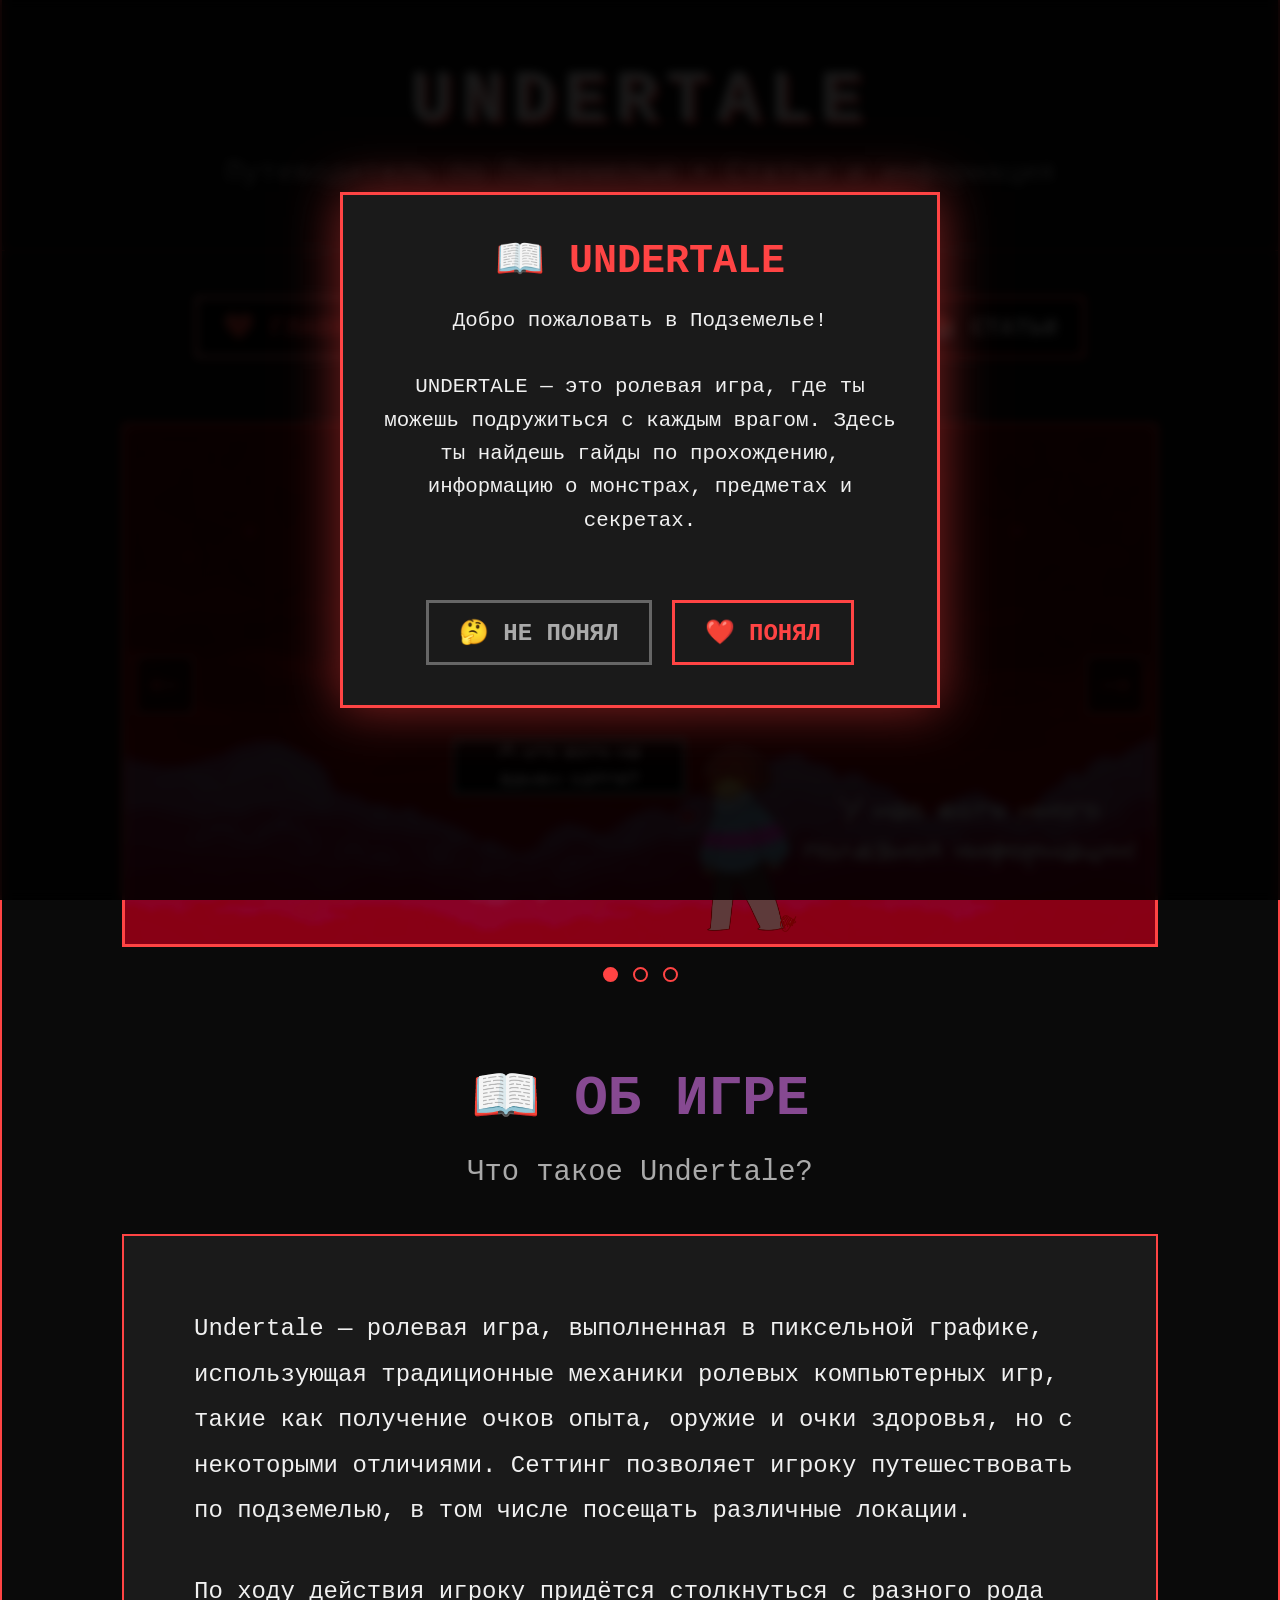
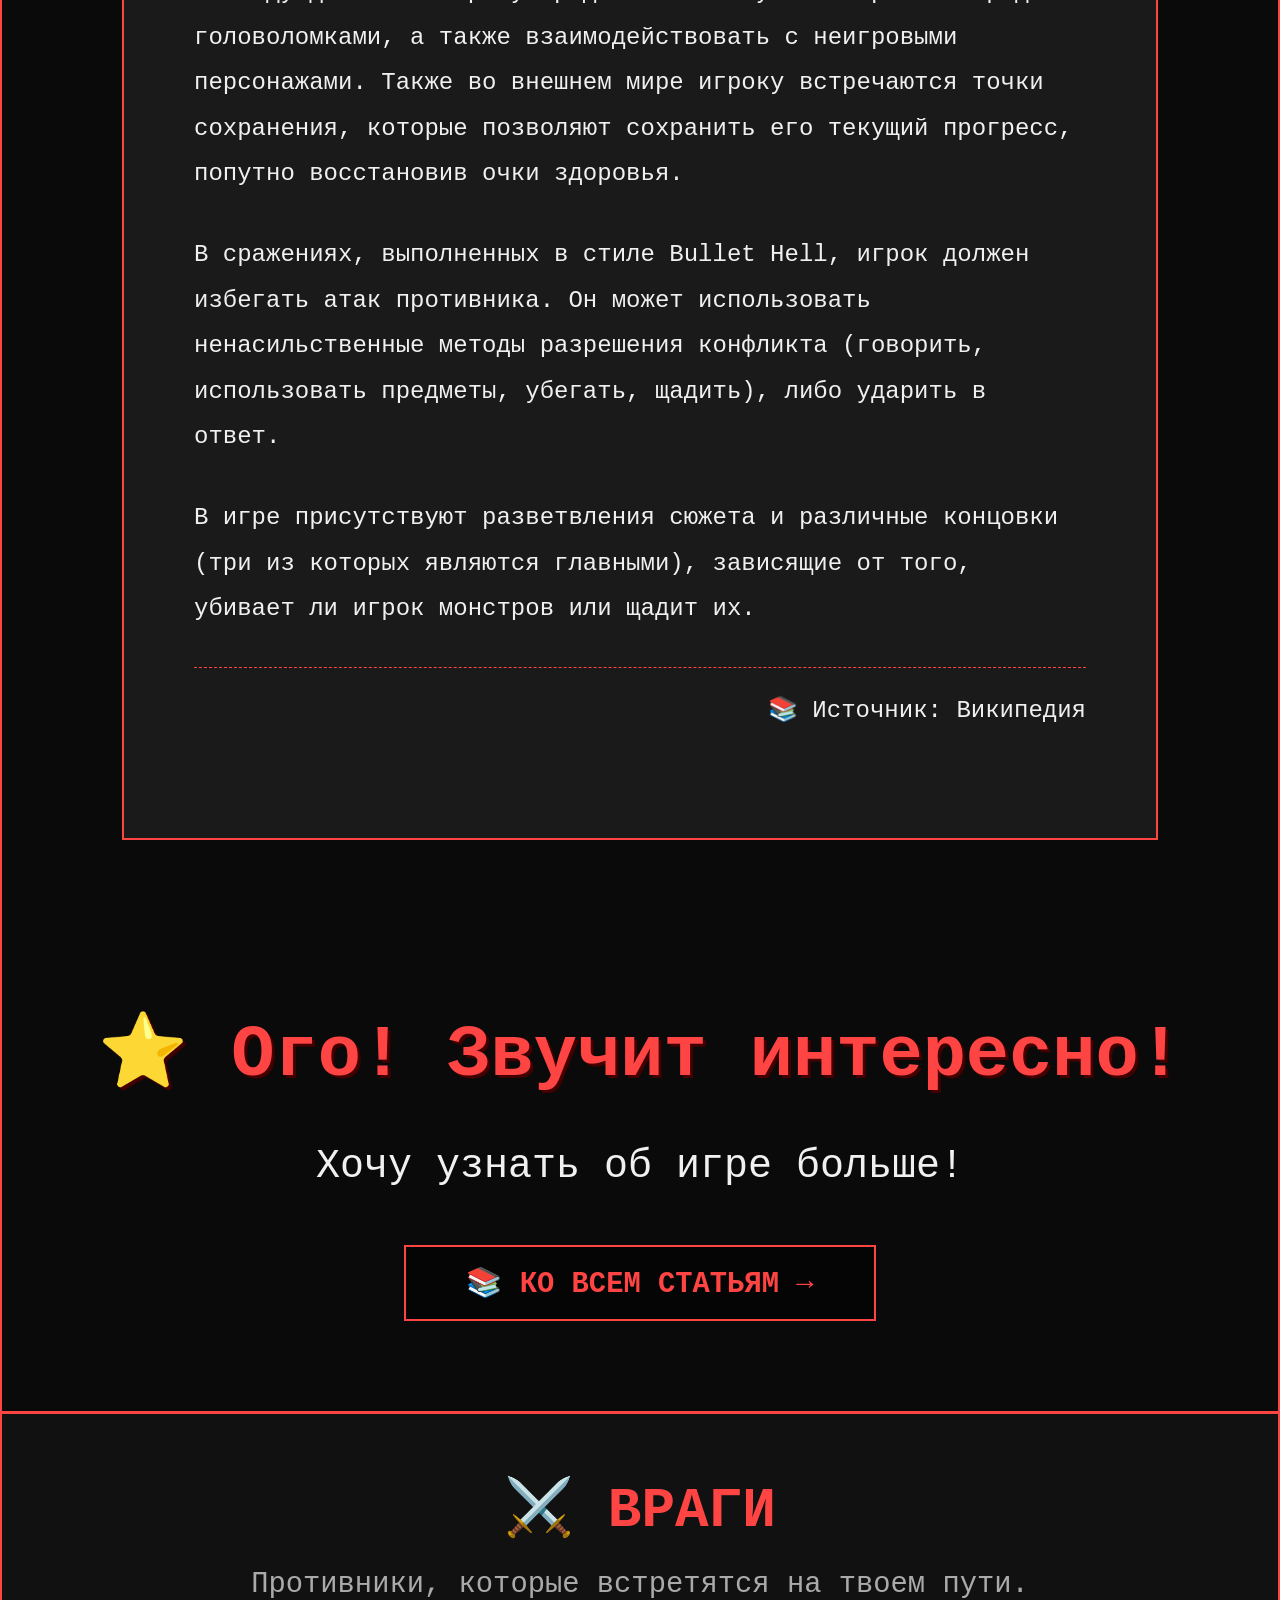
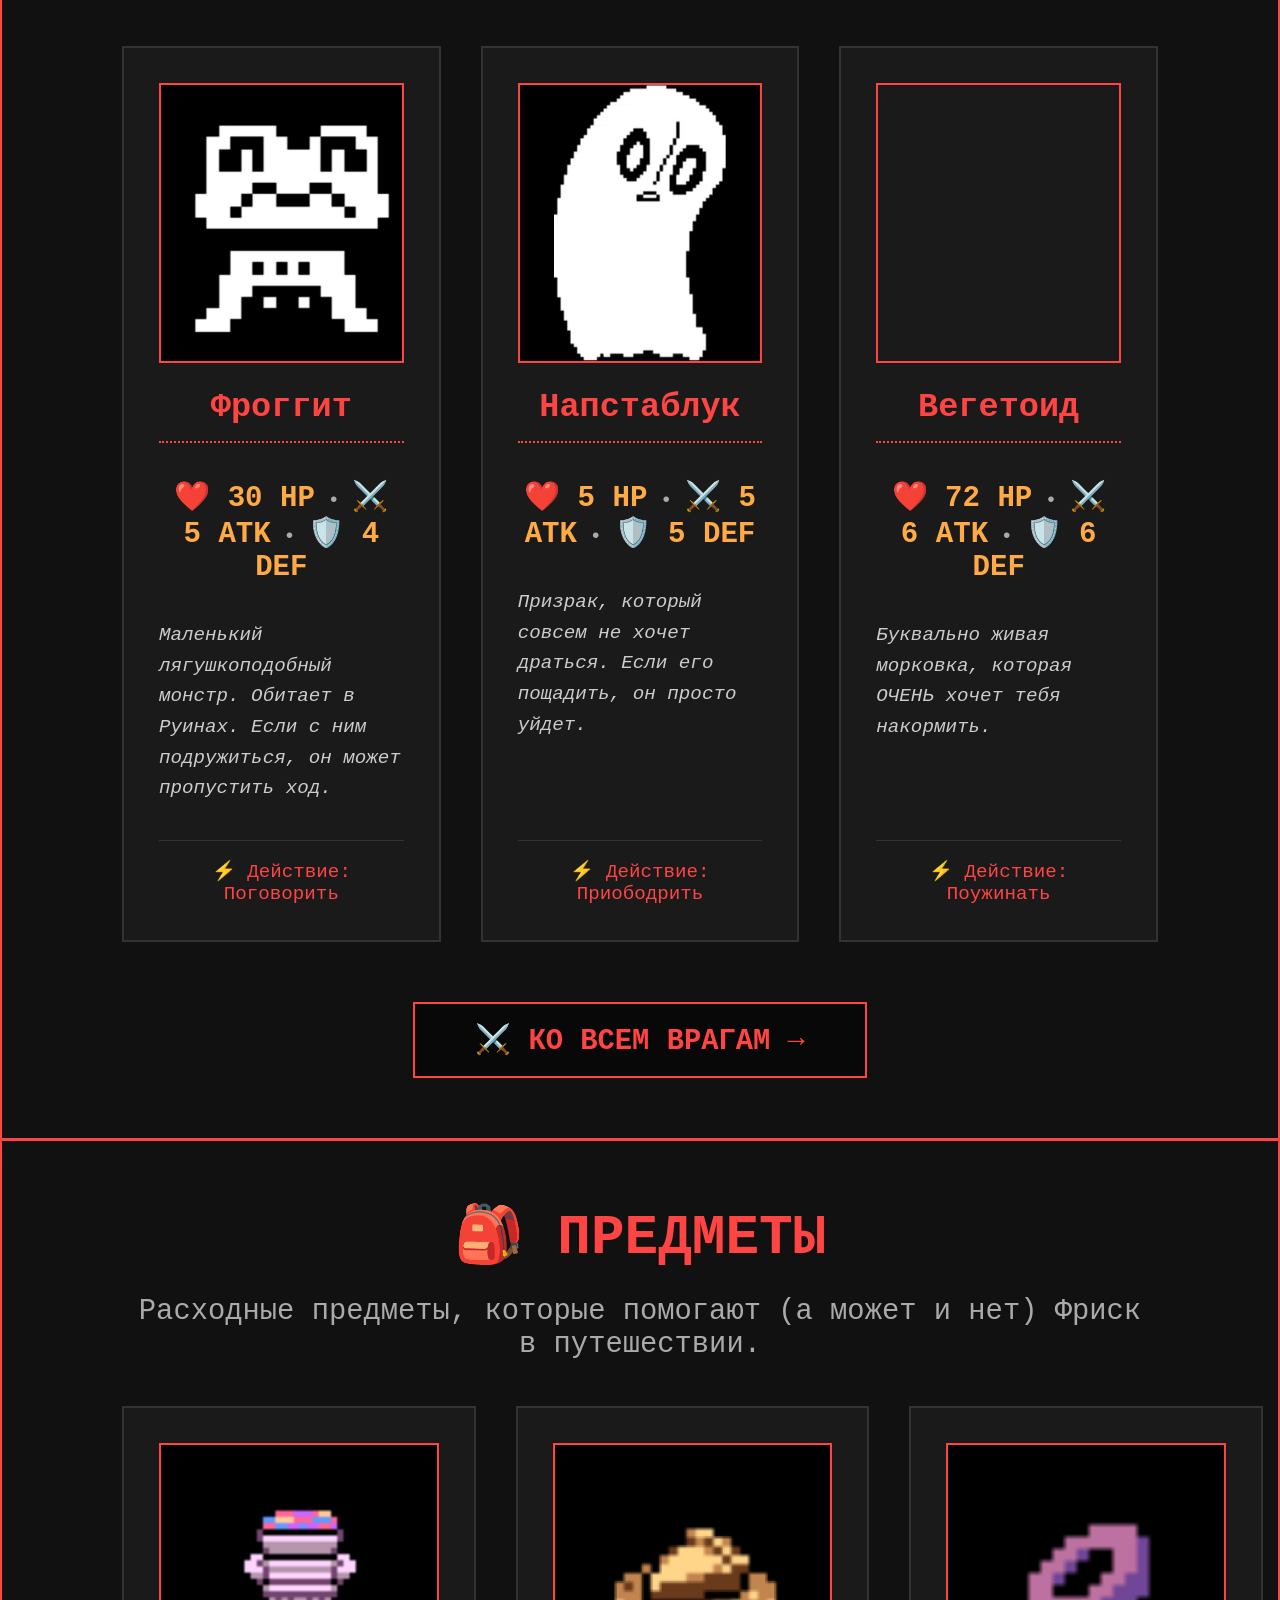
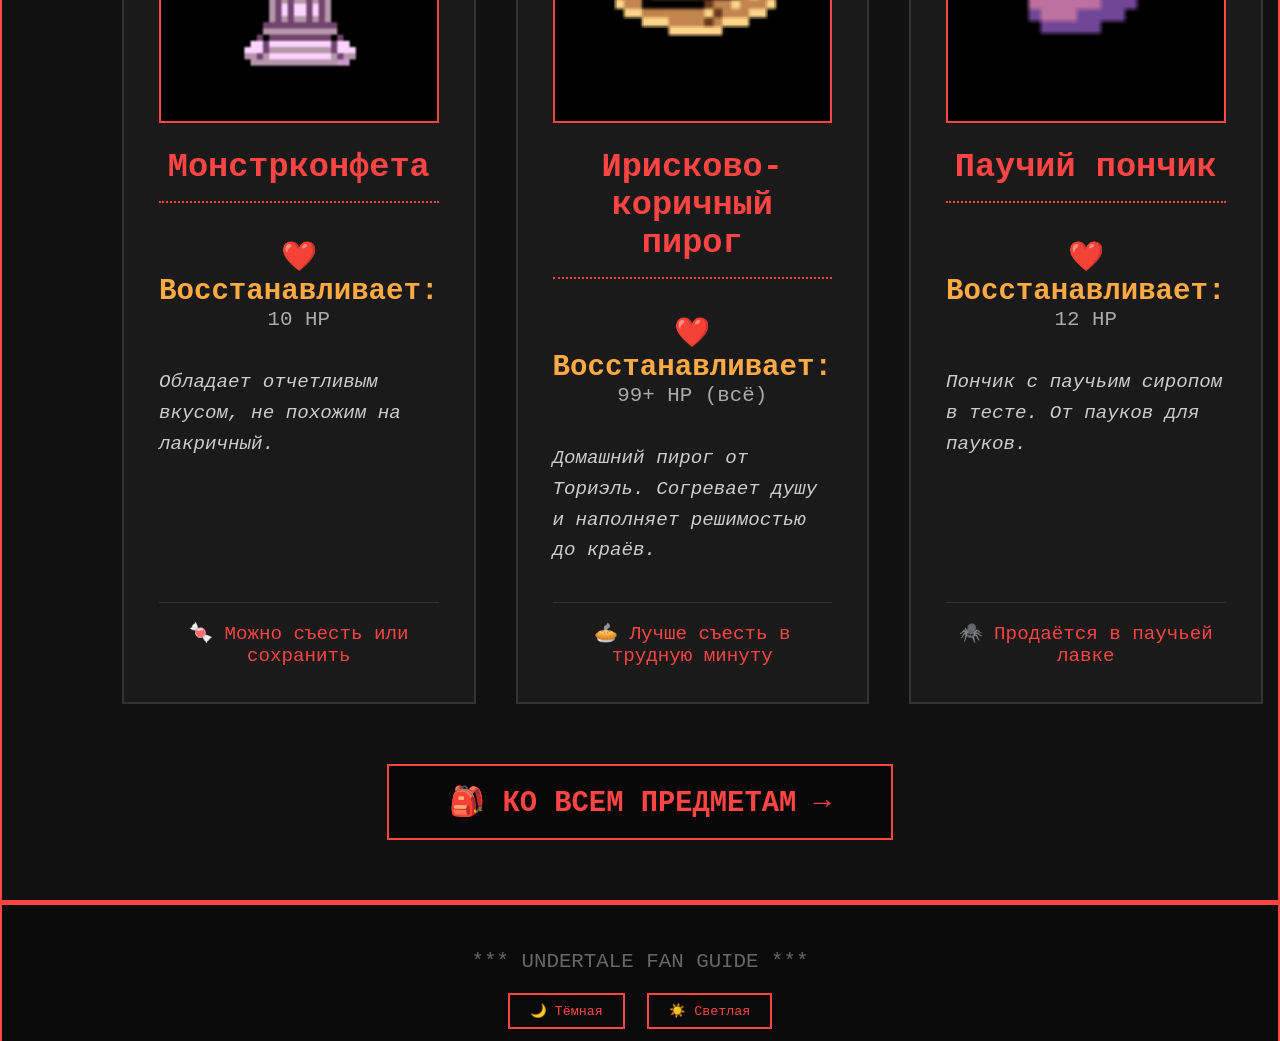
==== index.html @ 70a6880b "Add files via upload" ====
<!DOCTYPE html>
<html lang="ru">
<head>
    <meta charset="UTF-8">
    <meta name="viewport" content="width=device-width, initial-scale=1.0">
    <title>UnderTale: Гайды | Главная</title>
    
    <!-- СКРИПТ СВЕТЛОЙ ТЕМЫ -->
    <script>
        (function() {
            try {
                const savedTheme = localStorage.getItem('site-theme');
                if (savedTheme === 'light') {
                    document.documentElement.classList.add('light-theme');
                    document.body?.classList.add('light-theme');
                }
            } catch (e) {}
        })();
    </script>

    <link rel="stylesheet" href="css-слайдер.css">
    <link rel="stylesheet" href="индекс-css.css">
    <link rel="stylesheet" href="светлая-тема.css">

</head>
<body>



    <div class="wide-container">
        <!-- ШАПКА -->
        <div class="header">
            <h1>UNDERTALE</h1>
            <p>Путеводитель по Подземелью • Статьи и информация</p>
        </div>

        <!-- НАВИГАЦИЯ -->
        <div class="nav-menu">
            <a href="index.html" class="nav-btn heart-btn">❤️ ГЛАВНАЯ</a>
            <a href="enemies.html" class="nav-btn">⚔️ ВРАГИ</a>
            <a href="items.html" class="nav-btn">🎒 ПРЕДМЕТЫ</a>
            <a href="articles.html" class="nav-btn">📚 СТАТЬИ</a>
        </div>

        <!-- КОНТЕНТ ГЛАВНОЙ - СЛАЙДЕР -->
        <div class="main-page-content">
            <!-- СЛАЙДЕР -->
            <div class="slider-container">
                <div class="slider">
                    <div class="slider-wrapper" id="sliderWrapper">
                        <div class="slide"></div>
                        <div class="slide"></div>
                        <div class="slide"></div>
                    </div>
                    
                    <button class="slider-btn prev" id="prevBtn">←</button>
                    <button class="slider-btn next" id="nextBtn">→</button>
                </div>
                
                <div class="slider-dots" id="sliderDots">
                    <span class="dot active"></span>
                    <span class="dot"></span>
                    <span class="dot"></span>
                </div>
            </div>
        </div>

        <!-- БЛОК "ОБ ИГРЕ" -->
        <div class="about-block">
            <h2 class="about-title">📖 ОБ ИГРЕ</h2>
            <p class="about-subtitle">Что такое Undertale?</p>
            
            <div class="about-content">
                <p>
                    Undertale — ролевая игра, выполненная в пиксельной графике, использующая традиционные механики 
                    ролевых компьютерных игр, такие как получение очков опыта, оружие и очки здоровья, но с 
                    некоторыми отличиями. Сеттинг позволяет игроку путешествовать по подземелью, в том числе 
                    посещать различные локации.
                </p>
                
                <p>
                    По ходу действия игроку придётся столкнуться с разного рода головоломками, а также 
                    взаимодействовать с неигровыми персонажами. Также во внешнем мире игроку встречаются 
                    точки сохранения, которые позволяют сохранить его текущий прогресс, попутно восстановив 
                    очки здоровья.
                </p>
                
                <p>
                    В сражениях, выполненных в стиле Bullet Hell, игрок должен избегать атак противника. 
                    Он может использовать ненасильственные методы разрешения конфликта (говорить, использовать 
                    предметы, убегать, щадить), либо ударить в ответ.
                </p>
                
                <p>
                    В игре присутствуют разветвления сюжета и различные концовки (три из которых являются 
                    главными), зависящие от того, убивает ли игрок монстров или щадит их.
                </p>
                
                <div style="margin-top: 30px; padding-top: 20px; border-top: 1px dashed #ff4444; text-align: right; color: #888;">
                    <p style="font-size: 1.5em;">📚 Источник: Википедия</p>
                </div>
            </div>
        </div>

        <!-- РАЗДЕЛ-ПРИЗЫВ -->
        <div class="call-section">
            <div class="call-content">
                <h2>⭐ Ого! Звучит интересно!</h2>
                <p>Хочу узнать об игре больше!</p>
                <a href="articles.html" class="view-all-btn">📚 КО ВСЕМ СТАТЬЯМ →</a>
            </div>
        </div>

        <!-- БЛОК С ВРАГАМИ -->
        <div class="enemies-block">
            <h2 class="section-title">⚔️ ВРАГИ</h2>
            <p class="section-subtitle">Противники, которые встретятся на твоем пути.</p>
            
            <div class="enemies-grid">
                <!-- Карточка Фроггита -->
                <div class="enemy-card">
                    <div class="enemy-image" style="background-image: url('images/фроггит спрайт.png');"></div>
                    <h3>Фроггит</h3>
                    <div class="enemy-stats">
                        <span>❤️ 30 HP</span> • <span>⚔️ 5 ATK</span> • <span>🛡️ 4 DEF</span>
                    </div>
                    <p class="enemy-description">
                        Маленький лягушкоподобный монстр. Обитает в Руинах. 
                        Если с ним подружиться, он может пропустить ход.
                    </p>
                    <div class="enemy-action">⚡ Действие: Поговорить</div>
                </div>

                <div class="enemy-card">
                    <div class="enemy-image" style="background-image: url('images/блук спрайт.png');"></div>
                    <h3>Напстаблук</h3>
                    <div class="enemy-stats">
                        <span>❤️ 5 HP</span> • <span>⚔️ 5 ATK</span> • <span>🛡️ 5 DEF</span>
                    </div>
                    <p class="enemy-description">
                        Призрак, который совсем не хочет драться. 
                        Если его пощадить, он просто уйдет.
                    </p>
                    <div class="enemy-action">⚡ Действие: Приободрить</div>
                </div>

                <div class="enemy-card">
                    <div class="enemy-image" style="background-image: url('images/вегетоид спрайт.png');"></div>
                    <h3>Вегетоид</h3>
                    <div class="enemy-stats">
                        <span>❤️ 72 HP</span> • <span>⚔️ 6 ATK</span> • <span>🛡️ 6 DEF</span>
                    </div>
                    <p class="enemy-description">
                        Буквально живая морковка, которая ОЧЕНЬ хочет тебя накормить.
                    </p>
                    <div class="enemy-action">⚡ Действие: Поужинать</div>
                </div>
            </div>

            <div class="button-container">
                <a href="enemies.html" class="view-all-btn">⚔️ КО ВСЕМ ВРАГАМ →</a>
            </div>
        </div>

        <!-- БЛОК С ПРЕДМЕТАМИ -->
        <div class="enemies-block" style="border-top: none;">
            <h2 class="section-title">🎒 ПРЕДМЕТЫ</h2>
            <p class="section-subtitle">Расходные предметы, которые помогают (а может и нет) Фриск в путешествии.</p>
            
            <div class="enemies-grid">
                <div class="enemy-card">
                    <div class="enemy-image" style="background-image: url('images/конфета спрайт.png'); background-size: contain; background-color: #000000;"></div>
                    <h3>Монстрконфета</h3>
                    <div class="enemy-stats">
                        <span>❤️ Восстанавливает:</span> 10 HP
                    </div>
                    <p class="enemy-description">Обладает отчетливым вкусом, не похожим на лакричный.</p>
                    <div class="enemy-action">🍬 Можно съесть или сохранить</div>
                </div>

                <div class="enemy-card">
                    <div class="enemy-image" style="background-image: url('images/пирог спрайт.png'); background-size: contain; background-color: #000000;"></div>
                    <h3>Ирисково-коричный пирог</h3>
                    <div class="enemy-stats">
                        <span>❤️ Восстанавливает:</span> 99+ HP (всё)
                    </div>
                    <p class="enemy-description">Домашний пирог от Ториэль. Согревает душу и наполняет решимостью до краёв.</p>
                    <div class="enemy-action">🥧 Лучше съесть в трудную минуту</div>
                </div>

                <div class="enemy-card">
                    <div class="enemy-image" style="background-image: url('images/пончик спрайт.png'); background-size: contain; background-color: #000000;"></div>
                    <h3>Паучий пончик</h3>
                    <div class="enemy-stats">
                        <span>❤️ Восстанавливает:</span> 12 HP
                    </div>
                    <p class="enemy-description">Пончик с паучьим сиропом в тесте. От пауков для пауков.</p>
                    <div class="enemy-action">🕷️ Продаётся в паучьей лавке</div>
                </div>
            </div>

            <div class="button-container">
                <a href="items.html" class="view-all-btn">🎒 КО ВСЕМ ПРЕДМЕТАМ →</a>
            </div>
        </div>

        <!-- ФУТЕР -->
        <footer class="footer">
            <p>*** UNDERTALE FAN GUIDE ***</p>
            <div style="margin-top: 20px;">
                <button onclick="setTheme('dark')" style="background: none; border: 2px solid #ff4444; color: #ff4444; padding: 8px 20px; margin: 0 5px; cursor: pointer; font-family: 'Courier New', monospace;">🌙 Тёмная</button>
                <button onclick="setTheme('light')" style="background: none; border: 2px solid #ff4444; color: #ff4444; padding: 8px 20px; margin: 0 5px; cursor: pointer; font-family: 'Courier New', monospace;">☀️ Светлая</button>
            </div>
        </footer>

    <!-- ПЛАШКА С ОПИСАНИЕМ -->
    <div id="info-popup" style="position: fixed; top: 0; left: 0; width: 100%; height: 100%; background-color: rgba(0, 0, 0, 0.9); display: flex; justify-content: center; align-items: center; z-index: 9999; backdrop-filter: blur(5px);">
        <div id="popup-main" style="background-color: #1a1a1a; border: 3px solid #ff4444; padding: 40px; max-width: 600px; text-align: center; box-shadow: 0 0 50px rgba(255, 68, 68, 0.5);">
            <h2 style="color: #ff4444; font-size: 2.5em; margin-bottom: 20px; text-transform: uppercase;">📖 UNDERTALE</h2>
            <p style="color: #f0f0f0; font-size: 1.3em; line-height: 1.6; margin-bottom: 30px;">
                Добро пожаловать в Подземелье!<br><br>
                UNDERTALE — это ролевая игра, где ты можешь 
                подружиться с каждым врагом. Здесь ты найдешь 
                гайды по прохождению, информацию о монстрах, 
                предметах и секретах.<br><br>
            </p>
            <div style="display: flex; gap: 20px; justify-content: center;">
                <button id="dont-understand" style="background: none; border: 3px solid #666; color: #aaa; font-size: 1.5em; padding: 15px 30px; cursor: pointer; text-transform: uppercase; font-weight: bold; transition: 0.3s; min-width: 150px;">🤔 не понял</button>
                <button id="got-it" style="background: none; border: 3px solid #ff4444; color: #ff4444; font-size: 1.5em; padding: 15px 30px; cursor: pointer; text-transform: uppercase; font-weight: bold; transition: 0.3s; min-width: 150px;">❤️ понял</button>
            </div>
        </div>

        <div id="popup-secondary" style="background-color: #1a1a1a; border: 3px solid #ff4444; padding: 40px; max-width: 600px; text-align: center; box-shadow: 0 0 50px rgba(255, 68, 68, 0.5); display: none;">
            <h2 style="color: #ff4444; font-size: 2.5em; margin-bottom: 20px; text-transform: uppercase;">💔 КАК ГРУСТНО...</h2>
            <p style="color: #f0f0f0; font-size: 1.3em; line-height: 1.6; margin-bottom: 30px;">
                Может, ты хотел бы узнать о чём эта игра?
            </p>
            <div style="display: flex; gap: 20px; justify-content: center;">
                <button id="no-thanks" style="background: none; border: 3px solid #666; color: #aaa; font-size: 1.5em; padding: 15px 30px; cursor: pointer; text-transform: uppercase; font-weight: bold; transition: 0.3s; min-width: 180px;">🖤 мне это не нужно</button>
                <button id="yes-want" style="background: none; border: 3px solid #ff4444; color: #ff4444; font-size: 1.5em; padding: 15px 30px; cursor: pointer; text-transform: uppercase; font-weight: bold; transition: 0.3s; min-width: 180px;">❤️ да, я хочу знать!</button>
            </div>
        </div>
    </div>

    <style>
        #dont-understand:hover, #no-thanks:hover {
            background-color: #666;
            color: #fff;
            transform: scale(1.05);
        }
        #got-it:hover, #yes-want:hover {
            background-color: #ff4444;
            color: #000;
            transform: scale(1.05);
            box-shadow: 0 0 20px #ff4444;
        }
    </style>

    <script>
        window.addEventListener('load', function() {
            if (localStorage.getItem('popupShown') === 'true') {
                document.getElementById('info-popup').style.display = 'none';
                return;
            }

            const popupMain = document.getElementById('popup-main');
            const popupSecondary = document.getElementById('popup-secondary');
            const popup = document.getElementById('info-popup');
            
            if (!popupMain || !popupSecondary || !popup) return;

            function closePopup() {
                popup.style.display = 'none';
                localStorage.setItem('popupShown', 'true');
            }

            document.getElementById('got-it')?.addEventListener('click', closePopup);
            
            document.getElementById('dont-understand')?.addEventListener('click', function() {
                popupMain.style.display = 'none';
                popupSecondary.style.display = 'block';
            });

            document.getElementById('no-thanks')?.addEventListener('click', closePopup);

            document.getElementById('yes-want')?.addEventListener('click', function() {
                closePopup();
                document.getElementById('about')?.scrollIntoView({ behavior: 'smooth' });
            });
        });
    </script>

    <script>
        // СЛАЙДЕР
        const sliderWrapper = document.getElementById('sliderWrapper');
        const slides = document.querySelectorAll('.slide');
        const dots = document.querySelectorAll('.dot');
        const prevBtn = document.getElementById('prevBtn');
        const nextBtn = document.getElementById('nextBtn');
        
        let currentIndex = 0;
        let autoInterval;
        const slideCount = slides.length;

        function updateSlider() {
            sliderWrapper.style.transform = `translateX(-${currentIndex * 100}%)`;
            
            dots.forEach((dot, index) => {
                if (index === currentIndex) {
                    dot.classList.add('active');
                } else {
                    dot.classList.remove('active');
                }
            });
        }

        function nextSlide() {
            currentIndex = (currentIndex + 1) % slideCount;
            updateSlider();
        }

        function prevSlide() {
            currentIndex = (currentIndex - 1 + slideCount) % slideCount;
            updateSlider();
        }

        function goToSlide(index) {
            currentIndex = index;
            updateSlider();
        }

        function startAuto() {
            if (autoInterval) clearInterval(autoInterval);
            autoInterval = setInterval(nextSlide, 5000);
        }

        function resetAuto() {
            clearInterval(autoInterval);
            startAuto();
        }

        prevBtn.addEventListener('click', () => {
            prevSlide();
            resetAuto();
        });

        nextBtn.addEventListener('click', () => {
            nextSlide();
            resetAuto();
        });

        dots.forEach((dot, index) => {
            dot.addEventListener('click', () => {
                goToSlide(index);
                resetAuto();
            });
        });

        startAuto();
        updateSlider();
    </script>

    <script>
        // Переключение тем
        function setTheme(theme) {
            if (theme === 'light') {
                document.body.classList.add('light-theme');
                localStorage.setItem('site-theme', 'light');
            } else {
                document.body.classList.remove('light-theme');
                localStorage.setItem('site-theme', 'dark');
            }
        }
        
        // При загрузке проверяем сохраненную тему
        window.addEventListener('load', function() {
            const savedTheme = localStorage.getItem('site-theme');
            if (savedTheme === 'light') {
                document.body.classList.add('light-theme');
            }
        });
    </script>

</body>
</html>
---- css-слайдер.css ----
<style>
        /* СЛАЙДЕР С JS */
        .slider-container {
            margin: 20px auto;
            max-width: 1200px;
            position: relative;
            z-index: 2;
        }

        .slider {
            position: relative;
            width: 100%;
            height: 0;
            padding-bottom: 50%; /* 1920/960 = 2:1 */
            border: 3px solid #ff4444;
            background-color: #1a1a1a;
            overflow: hidden;
        }

        .slider-wrapper {
            position: absolute;
            top: 0;
            left: 0;
            width: 100%;
            height: 100%;
            display: flex;
            transition: transform 0.5s ease-in-out;
        }

        .slide {
            flex: 0 0 100%;
            height: 100%;
            background-size: cover;
            background-position: center;
            background-repeat: no-repeat;
        }

        .slide:nth-child(1) { background-image: url('images/1.png'); }
        .slide:nth-child(2) { background-image: url('images/2.png'); }
        .slide:nth-child(3) { background-image: url('images/3.png'); }

        /* СТРЕЛКИ ПО БОКАМ */
        .slider-btn {
            position: absolute;
            top: 50%;
            transform: translateY(-50%);
            background: rgba(0, 0, 0, 0.7);
            border: 2px solid #ff4444;
            color: #ff4444;
            font-size: 3em;
            width: 60px;
            height: 60px;
            cursor: pointer;
            transition: 0.3s;
            z-index: 10;
            display: flex;
            align-items: center;
            justify-content: center;
            border-radius: 0;
        }

        .slider-btn:hover {
            background-color: #ff4444;
            color: #0a0a0a;
        }

        .slider-btn.prev {
            left: 10px;
        }

        .slider-btn.next {
            right: 10px;
        }

        /* ТОЧКИ */
        .slider-dots {
            display: flex;
            justify-content: center;
            gap: 15px;
            margin-top: 20px;
        }

        .dot {
            width: 15px;
            height: 15px;
            border: 2px solid #ff4444;
            background-color: transparent;
            cursor: pointer;
            transition: 0.3s;
            border-radius: 50%;
        }

        .dot.active {
            background-color: #ff4444;
        }

        .dot:hover {
            background-color: #ff8888;
        }

        .auto-btn {
            background: none;
            border: 2px solid #ff4444;
            color: #ff4444;
            font-size: 1.2em;
            padding: 8px 20px;
            cursor: pointer;
            transition: 0.3s;
            margin-top: 15px;
        }

        .auto-btn:hover {
            background-color: #ff4444;
            color: #0a0a0a;
        }

        .auto-btn.active {
            background-color: #ff4444;
            color: #0a0a0a;
        }
    </style>
---- индекс-css.css ----
/* ===== БАЗОВЫЕ СТИЛИ ===== */
* {
    margin: 0;
    padding: 0;
    box-sizing: border-box;
    font-family: 'Courier New', Courier, monospace;
}

body {
    background-color: #0a0a0a;
    color: #f0f0f0;
    width: 100%;
    overflow-x: hidden;
}

/* ===== КОНТЕЙНЕР С ШИРИНОЙ 1700px ===== */
.wide-container {
    max-width: 1700px;
    width: 100%;
    margin: 0 auto;
    position: relative;
    background-color: #0a0a0a;
    border-left: 2px solid #ff4444;
    border-right: 2px solid #ff4444;
    box-shadow: 0 0 50px rgba(255, 68, 68, 0.2);
    min-height: 100vh;
}

/* ===== ФОНОВЫЕ ЗВЕЗДОЧКИ ===== */
.wide-container::before {
    content: "***";
    position: absolute;
    top: 20px;
    left: 40px;
    font-size: 200px;
    color: rgba(255, 255, 255, 0.02);
    font-weight: bold;
    pointer-events: none;
    z-index: 0;
}

/* ===== ШАПКА ===== */
.header {
    text-align: center;
    padding: 60px 120px;
    border-bottom: 1px dashed #ff4444;
    margin-bottom: 45px;
}

.header h1 {
    font-size: 4.5em;
    text-transform: uppercase;
    letter-spacing: 8px;
    color: #ffffff;
    text-shadow: 4px 4px 0 #ff4444;
}

.header p {
    color: #aaaaaa;
    font-size: 1.8em;
    margin-top: 15px;
}

/* ===== НАВИГАЦИЯ ===== */
.nav-menu {
    display: flex;
    justify-content: center;
    gap: 35px;
    padding: 0 120px 45px 120px;
    flex-wrap: wrap;
}

.nav-btn {
    background: none;
    border: 3px solid #ff4444;
    color: #f0f0f0;
    font-size: 1.5em;
    padding: 12px 25px;
    cursor: pointer;
    display: flex;
    align-items: center;
    gap: 10px;
    transition: all 0.2s ease;
    text-transform: uppercase;
    font-weight: bold;
    background-color: rgba(0, 0, 0, 0.8);
    min-width: 150px;
    justify-content: center;
    text-decoration: none;
}

.nav-btn.heart-btn {
    color: #ff4444;
    font-size: 1.6em;
    border-color: #ff8888;
}

.nav-btn:hover {
    background-color: #ff4444;
    color: #0a0a0a;
    border-color: white;
    transform: scale(1.05);
    box-shadow: 0 0 30px #ff4444;
}

.nav-btn.active {
    background-color: #ff4444;
    color: #0a0a0a;
    border-color: white;
}

/* ===== КОНТЕНТ ГЛАВНОЙ СТРАНИЦЫ ===== */
.main-page-content {
    text-align: center;
    padding: 20px 120px 60px 120px;
}

/* ===== БЛОК "ОБ ИГРЕ" ===== */
.about-block {
    padding: 20px 120px 60px 120px;
}

.about-title {
    font-size: 3.5em;
    color: #864991;
    margin-bottom: 25px;
    text-align: center;
    border-left: none;
    padding-left: 0;
}

.about-subtitle {
    color: #aaa;
    font-size: 1.8em;
    margin-bottom: 45px;
    text-align: center;
    margin-left: 0;
}

.about-content {
    background-color: #1a1a1a;
    border: 2px solid #ff4444;
    padding: 70px;
    margin-bottom: 20px;
    max-width: 1450px;
    margin-left: auto;
    margin-right: auto;
}

.about-content p {
    color: #f0f0f0;
    font-size: 1.5em;
    line-height: 1.9;
    margin-bottom: 35px;
}

/* ===== БЛОК С ВРАГАМИ И ПРЕДМЕТАМИ ===== */
.enemies-block {
    padding: 60px 120px;
    background-color: #111111;
    border-top: 3px solid #ff4444;
    border-bottom: 3px solid #ff4444;
    position: relative;
    z-index: 2;
}

.section-title {
    font-size: 3.5em;
    color: #ff4444;
    margin-bottom: 25px;
    text-align: center;
    border-left: none;
    padding-left: 0;
}

.section-subtitle {
    color: #aaa;
    font-size: 1.8em;
    margin-bottom: 45px;
    text-align: center;
    margin-left: 0;
}

/* ===== СЕТКА ДЛЯ ТРЕХ КАРТОЧЕК ===== */
.enemies-grid {
    display: grid;
    grid-template-columns: repeat(3, 1fr);
    gap: 40px;
    margin-bottom: 60px;
    max-width: 1450px;
    margin-left: auto;
    margin-right: auto;
}

/* ===== КАРТОЧКА ===== */
.enemy-card {
    background-color: #1a1a1a;
    border: 2px solid #333;
    padding: 35px;
    transition: 0.3s;
    display: flex;
    flex-direction: column;
}

.enemy-card:hover {
    border-color: #ff4444;
    transform: translateY(-5px);
    box-shadow: 0 20px 30px rgba(255, 68, 68, 0.2);
}

.enemy-image {
    width: 100%;
    height: 280px;
    margin-bottom: 25px;
    border: 2px solid #ff4444;
    background-size: cover;
    background-position: center;
    background-repeat: no-repeat;
}

.enemy-card h3 {
    color: #ff4444;
    font-size: 2.1em;
    margin-bottom: 18px;
    border-bottom: 2px dotted #ff4444;
    padding-bottom: 15px;
    text-align: center;
}

.enemy-stats {
    margin: 18px 0;
    color: #aaa;
    font-size: 1.3em;
    text-align: center;
}

.enemy-stats span {
    color: #ffaa44;
    font-weight: bold;
    font-size: 1.4em;
}

.enemy-description {
    color: #ccc;
    font-style: italic;
    margin: 18px 0;
    font-size: 1.2em;
    line-height: 1.6;
    flex-grow: 1;
}

.enemy-action {
    margin-top: 18px;
    color: #aaa;
    border-top: 1px solid #333;
    padding-top: 18px;
    font-size: 1.2em;
    text-align: center;
    color: #ff4444;
}

/* ===== КНОПКА "КО ВСЕМ..." ===== */
.button-container {
    text-align: center;
    margin-top: 50px;
}

.view-all-btn {
    display: inline-block;
    background: none;
    border: 2px solid #ff4444;
    color: #ff4444;
    font-size: 1.8em;
    padding: 18px 60px;
    cursor: pointer;
    text-transform: uppercase;
    font-weight: bold;
    text-decoration: none;
    transition: 0.3s;
    background-color: rgba(0, 0, 0, 0.5);
}

.view-all-btn:hover {
    background-color: #ff4444;
    color: #0a0a0a;
    transform: scale(1.05);
    box-shadow: 0 0 20px #ff4444;
}

/* ===== РАЗДЕЛ-ПРИЗЫВ ===== */
.call-section {
    text-align: center;
    padding: 90px 20px;
    background-color: #0a0a0a;
    width: 100%;
}

.call-content {
    max-width: 1200px;
    margin: 0 auto;
}

.call-content h2 {
    color: #ff4444;
    font-size: 4.5em;
    margin-bottom: 35px;
    text-shadow: 3px 3px 0 #440000;
    font-weight: bold;
    line-height: 1.3;
}

.call-content p {
    color: #f0f0f0;
    font-size: 2.5em;
    margin-bottom: 50px;
    font-weight: normal;
    line-height: 1.4;
}

/* ===== ФУТЕР ===== */
.footer {
    background-color: #0a0a0a;
    padding: 45px 120px;
    text-align: center;
    color: #666;
    font-size: 1.3em;
    border-top: 2px solid #ff4444;
}

/* ===== АДАПТАЦИЯ ===== */
@media (max-width: 768px) {
    .header, .nav-menu, .main-page-content, .about-block, .enemies-block, .footer {
        padding-left: 30px;
        padding-right: 30px;
    }
    
    .enemies-grid {
        grid-template-columns: 1fr;
    }
    
    .call-content h2 {
        font-size: 2.5em;
    }
    
    .call-content p {
        font-size: 1.5em;
    }
}
---- светлая-тема.css ----
/* ===== СВЕТЛАЯ ТЕМА ===== */

/* ОСНОВНЫЕ ЦВЕТА */
body.light-theme {
    background-color: #fdf1ff; /* Светло-сиреневый фон */
    color: #222222;
}

/* КОНТЕЙНЕР */
body.light-theme .wide-container {
    background-color: #ffffff;
    border-left: 2px solid #864991; /* Сиреневый */
    border-right: 2px solid #864991;
    box-shadow: 0 0 50px rgba(134, 73, 145, 0.3);
}

/* ЗВЕЗДОЧКИ */
body.light-theme .wide-container::before {
    color: rgba(134, 73, 145, 0.1);
}

/* ШАПКА */
body.light-theme .header {
    border-bottom: 1px dashed #864991;
}

body.light-theme .header h1 {
    color: #222222;
    text-shadow: 4px 4px 0 #d9b0e0; /* Светло-сиреневый */
}

body.light-theme .header p {
    color: #555555;
}

/* КНОПКИ НАВИГАЦИИ */
body.light-theme .nav-btn {
    border: 3px solid #864991;
    color: #222222;
    background-color: rgba(255, 255, 255, 0.9);
}

body.light-theme .nav-btn.heart-btn {
    color: #864991;
    border-color: #d9b0e0;
}

body.light-theme .nav-btn:hover {
    background-color: #864991;
    color: #ffffff;
}

body.light-theme .nav-btn.active {
    background-color: #864991;
    color: #ffffff;
}

/* БЛОКИ */
body.light-theme .enemies-block {
    background-color: #f0e6f2; /* Светло-сиреневый для блоков */
    border-top: 3px solid #864991;
    border-bottom: 3px solid #864991;
}

body.light-theme .section-title {
    color: #864991;
    border-left: 10px solid #d9b0e0;
}

body.light-theme .section-subtitle {
    color: #555555;
}

/* КАРТОЧКИ */
body.light-theme .enemy-card,
body.light-theme .article-card,
body.light-theme .item-card {
    background-color: #ffffff;
    border: 2px solid #dddddd;
}

body.light-theme .enemy-card:hover,
body.light-theme .article-card:hover,
body.light-theme .item-card:hover {
    border-color: #864991;
}

body.light-theme .enemy-card h3,
body.light-theme .article-card h3,
body.light-theme .item-card h3 {
    color: #864991;
    border-bottom: 2px dotted #d9b0e0;
}

body.light-theme .enemy-stats,
body.light-theme .article-preview,
body.light-theme .item-description {
    color: #444444;
}

body.light-theme .enemy-stats span {
    color: #864991;
}

body.light-theme .enemy-location {
    color: #864991;
}

body.light-theme .enemy-action {
    color: #864991;
    border-top: 1px solid #dddddd;
}

/* КНОПКИ "КО ВСЕМ" */
body.light-theme .view-all-btn {
    border: 2px solid #864991;
    color: #864991;
    background-color: rgba(255, 255, 255, 0.8);
}

body.light-theme .view-all-btn:hover {
    background-color: #864991;
    color: #ffffff;
}

/* ФУТЕР */
body.light-theme .footer {
    background-color: #f0e6f2;
    color: #888888;
    border-top: 2px solid #864991;
}

/* СТРАНИЦЫ СТАТЕЙ */
body.light-theme .content {
    background-color: #fdf1ff;
}

body.light-theme .page-title {
    color: #864991;
    border-left: 10px solid #d9b0e0;
}

body.light-theme .page-description {
    color: #555555;
}

body.light-theme .article-meta {
    color: #864991;
    border-top: 1px solid #dddddd;
}

body.light-theme .read-more {
    color: #864991;
}

/* ФИЛЬТРЫ */
body.light-theme .filters {
    border-top: 2px solid #864991;
    border-bottom: 2px solid #864991;
}

body.light-theme .filter-btn {
    border-color: #aaaaaa;
    color: #666666;
}

body.light-theme .filter-btn:hover {
    border-color: #864991;
    color: #864991;
}

body.light-theme .filter-btn.active-filter {
    background-color: #864991;
    color: #ffffff;
}

/* СЛАЙДЕР */
body.light-theme .slider {
    border-color: #864991;
    background-color: #ffffff;
}

body.light-theme .slider-btn {
    background: rgba(255, 255, 255, 0.9);
    border-color: #864991;
    color: #864991;
}

body.light-theme .slider-btn:hover {
    background-color: #864991;
    color: #ffffff;
}

body.light-theme .dot {
    border-color: #864991;
}

body.light-theme .dot.active {
    background-color: #864991;
}

/* ПЛАШКА */
body.light-theme #info-popup > div {
    background-color: #ffffff !important;
    border-color: #864991 !important;
}

body.light-theme #info-popup h2 {
    color: #864991 !important;
}

body.light-theme #info-popup p {
    color: #222222 !important;
}

body.light-theme #dont-understand {
    border-color: #aaaaaa !important;
    color: #666666 !important;
}

body.light-theme #got-it,
body.light-theme #yes-want {
    border-color: #864991 !important;
    color: #864991 !important;
}

/* Кнопки в светлой теме */
body.light-theme .footer button {
    border: 2px solid #864991 !important;
    color: #864991 !important;
}

body.light-theme .footer button:hover {
    background-color: #864991 !important;
    color: #ffffff !important;
}

/* Если кнопки находятся не только в футере */
body.light-theme button[onclick*="setTheme"] {
    border: 2px solid #864991 !important;
    color: #864991 !important;
}

body.light-theme button[onclick*="setTheme"]:hover {
    background-color: #864991 !important;
    color: #ffffff !important;
}

правка 1.

/* БЛОК "ОБ ИГРЕ" - заголовок */
body.light-theme .about-block .about-title {
    color: #864991 !important;
}

/* БЛОК "ОБ ИГРЕ" - контент */
body.light-theme .about-content {
    background-color: #f0e6f2 !important; 
    border: 2px solid #864991 !important;
}

body.light-theme .about-content p {
    color: #222222 !important; 
}

body.light-theme .about-content div[style*="border-top"] {
    border-top: 1px dashed #864991 !important;
}

body.light-theme .about-content div[style*="color: #888"] {
    color: #864991 !important;
}

/* РАЗДЕЛ-ПРИЗЫВ */
body.light-theme .call-section {
    background-color: #f0e6f2 !important; 
}

body.light-theme .call-content h2 {
    color: #864991 !important; 
    text-shadow: 3px 3px 0 #d9b0e0 !important; 
}

body.light-theme .call-content p {
    color: #222222 !important; /* Темный текст */
}

/* "ОБ ИГРЕ" */
body.light-theme .about-content div[style*="border-top: 1px dashed #ff4444"] {
    border-top: 1px dashed #864991 !important;
}

body.light-theme .about-content div[style*="color: #888"] {
    color: #864991 !important;
}

body.light-theme .about-content div[style*="border: 2px solid #ff4444"] {
    border: 2px solid #864991 !important;
}

для "враги"

/* ===== СТРАНИЦА ВРАГОВ (enemies.html) ===== */

/* Основной контент */
body.light-theme .content {
    background-color: #fdf1ff !important;
}

/* Заголовок страницы */
body.light-theme .page-title {
    color: #864991 !important;
}

body.light-theme .page-description {
    color: #555555 !important;
}

/* Фильтры */
body.light-theme .filters {
    border-top: 2px solid #864991 !important;
    border-bottom: 2px solid #864991 !important;
}

body.light-theme .filter-btn {
    border-color: #aaaaaa !important;
    color: #666666 !important;
}

body.light-theme .filter-btn:hover {
    border-color: #864991 !important;
    color: #864991 !important;
}

body.light-theme .filter-btn.active-filter {
    background-color: #864991 !important;
    border-color: #864991 !important;
    color: #ffffff !important;
}

/* Сетка карточек */
body.light-theme .enemies-grid {
    background-color: transparent;
}

/* Карточки врагов */
body.light-theme .enemy-card {
    background-color: #ffffff !important;
    border: 2px solid #dddddd !important;
}

body.light-theme .enemy-card:hover {
    border-color: #864991 !important;
}

body.light-theme .enemy-card h3 {
    color: #864991 !important;
    border-bottom: 2px dotted #d9b0e0 !important;
}

body.light-theme .enemy-location {
    color: #864991 !important;
}

body.light-theme .enemy-stats {
    color: #555555 !important;
}

body.light-theme .enemy-stats span {
    color: #864991 !important;
}

body.light-theme .enemy-description {
    color: #333333 !important;
}

body.light-theme .enemy-action {
    color: #864991 !important;
    border-top: 1px solid #dddddd !important;
}

/* МОДАЛЬНОЕ ОКНО В СВЕТЛОЙ ТЕМЕ */
body.light-theme .modal-overlay {
    background-color: rgba(253, 241, 255, 0.9) !important;
}

body.light-theme .modal-content {
    background-color: #ffffff !important;
    border: 3px solid #864991 !important;
}

body.light-theme .modal-close {
    color: #864991 !important;
}

body.light-theme .modal-body h2 {
    color: #864991 !important;
    border-bottom: 2px dotted #d9b0e0 !important;
}

body.light-theme .modal-location {
    color: #864991 !important;
}

body.light-theme .modal-area {
    color: #864991 !important;
}

body.light-theme .modal-stats span {
    color: #864991 !important;
}

body.light-theme .modal-difficulty {
    color: #864991 !important;
}

body.light-theme .modal-music {
    color: #864991 !important;
}

body.light-theme .modal-description {
    color: #222222 !important;
}

body.light-theme .modal-section {
    background-color: #f0e6f2 !important;
    border-left: 5px solid #864991 !important;
}

body.light-theme .modal-section h3 {
    color: #864991 !important;
}

body.light-theme .modal-section p,
body.light-theme .modal-section li {
    color: #333333 !important;
}

body.light-theme .modal-extra {
    background-color: #f0e6f2 !important;
    border-left: 5px solid #864991 !important;
}

body.light-theme .modal-extra h3 {
    color: #864991 !important;
}

body.light-theme .modal-extra li {
    color: #333333 !important;
}

body.light-theme .modal-action {
    color: #864991 !important;
    border-top: 1px solid #d9b0e0 !important;
}

body.light-theme .enemy-image {
    border: 2px solid #864991 !important; /* Сиреневый вместо красного */
}

body.light-theme .modal-image {
    border: 3px solid #864991 !important; /* Сиреневый вместо красного */
}

body.light-theme img[style*="border"] {
    border-color: #864991 !important;
}

body.light-theme .item-image {
    border: 2px solid #864991 !important;
}

body.light-theme .article-image {
    border: 2px solid #864991 !important;
}

body.light-theme .filter-btn {
    background: none !important;
    border: 2px solid #cccccc !important;
    color: #666666 !important;
}

body.light-theme .filter-btn:hover {
    border-color: #864991 !important;
    color: #864991 !important;
    background-color: rgba(134, 73, 145, 0.1) !important;
}

body.light-theme .filter-btn.active-filter {
    background-color: #864991 !important;
    border-color: #864991 !important;
    color: #ffffff !important;
}

body.light-theme .filter-btn:not(.active-filter) {
    background: none !important;
    border: 2px solid #cccccc !important;
    color: #666666 !important;
}

body.light-theme .filter-btn[for="filter-all"] {
}

body.light-theme .filters {
    border-top: 2px solid #864991 !important;
    border-bottom: 2px solid #864991 !important;
}

body.light-theme .filters .filter-btn {
    background: none !important;
    border: 2px solid #cccccc !important;
    color: #666666 !important;
}

body.light-theme .filters .filter-btn:hover {
    border-color: #864991 !important;
    color: #864991 !important;
    background-color: rgba(134, 73, 145, 0.1) !important;
}

body.light-theme #filter-all:checked ~ .wide-container .filters label[for="filter-all"],
body.light-theme #filter-ruins:checked ~ .wide-container .filters label[for="filter-ruins"],
body.light-theme #filter-snowdin:checked ~ .wide-container .filters label[for="filter-snowdin"],
body.light-theme #filter-waterfall:checked ~ .wide-container .filters label[for="filter-waterfall"],
body.light-theme #filter-hotland:checked ~ .wide-container .filters label[for="filter-hotland"],
body.light-theme #filter-core:checked ~ .wide-container .filters label[for="filter-core"] {
    background-color: #864991 !important;
    border-color: #864991 !important;
    color: #ffffff !important;
}

body.light-theme .filters label[for="filter-all"] {
}

body.light-theme .page-title {
    border-left: none !important; 
}

/* ===== СТРАНИЦА СТАТЬИ (настоящий нож статья.html) ===== */

/* Основной контент статьи */
body.light-theme .article-content {
    background-color: #fdf1ff;
}

/* Заголовок статьи */
body.light-theme .article-title {
    color: #864991 !important;
    border-bottom: 2px dotted #d9b0e0 !important;
}

/* Текст статьи */
body.light-theme .article-text {
    color: #222222 !important;
}

body.light-theme .article-text p {
    color: #222222 !important;
}

/* Блоки с гифками */
body.light-theme .gif-container {
    background-color: #ffffff !important;
    border: 2px solid #864991 !important; /* Сиреневая рамка */
}

/* Описание под гифкой */
body.light-theme .gif-caption {
    color: #555555 !important;
    border-top: 1px dashed #864991 !important;
}

body.light-theme .gif-caption span {
    color: #864991 !important;
}

/* Изображения внутри гифок */
body.light-theme .gif-container img {
    border: 2px solid #864991 !important;
}

/* Кнопка "Назад к статьям" */
body.light-theme .back-link {
    border: 2px solid #864991 !important;
    color: #864991 !important;
}

body.light-theme .back-link:hover {
    background-color: #864991 !important;
    color: #ffffff !important;
}


/* Основной текст статьи */
body.light-theme .article-text {
    color: #222222 !important;
}

body.light-theme .article-text p {
    color: #222222 !important;
}

/* Заголовки разделов */
body.light-theme .article-subtitle {
    color: #864991 !important;
    border-left: 5px solid #d9b0e0 !important; /* Светло-сиреневая полоска вместо красной */
}

/* Подзаголовки (например "Есть 3 вида:") */
body.light-theme .article-subtitle-small {
    color: #864991 !important; /* Сиреневый вместо красного */
}

/* Блоки с требованиями (темный фон) */
body.light-theme .requirements {
    background-color: #f0e6f2 !important; /* Светло-сиреневый фон */
    border-left: 5px solid #864991 !important; /* Сиреневая полоска */
}

body.light-theme .requirements strong {
    color: #864991 !important;
}

body.light-theme .requirements p,
body.light-theme .requirements li {
    color: #222222 !important;
}

/* Блоки с заметками (note-box) */
body.light-theme .note-box {
    background-color: #f0e6f2 !important;
    border: 2px solid #864991 !important;
}

body.light-theme .note-box p {
    color: #222222 !important;
}

body.light-theme .note-box strong {
    color: #864991 !important;
}

/* Блоки с информацией о маршрутах */
body.light-theme .route-neutral,
body.light-theme .route-pacifist,
body.light-theme .route-genocide {
    background-color: #f0e6f2 !important;
    border-left: 5px solid #864991 !important;
}

body.light-theme .route-neutral p,
body.light-theme .route-pacifist p,
body.light-theme .route-genocide p {
    color: #222222 !important;
}

body.light-theme .route-neutral li,
body.light-theme .route-pacifist li,
body.light-theme .route-genocide li {
    color: #222222 !important;
}

body.light-theme .route-title {
    color: #864991 !important;
}

/* Предупреждения */
body.light-theme .warning-box {
    background-color: #f0e6f2 !important;
    border: 2px solid #864991 !important;
}

body.light-theme .warning-box strong {
    color: #864991 !important;
}

/* Списки */
body.light-theme .article-text ul,
body.light-theme .article-text ol {
    color: #222222 !important;
}

body.light-theme .article-text li {
    color: #222222 !important;
}

body.light-theme .article-text li strong {
    color: #864991 !important;
}

/* Разделители */
body.light-theme hr {
    border-top: 2px dashed #d9b0e0 !important;
}

/* Босс-неймы */
body.light-theme .boss-name {
    color: #864991 !important;
}

body.light-theme .boss-location {
    color: #864991 !important;
}

body.light-theme .difficulty {
    border: 1px solid #864991 !important;
}

body.light-theme .difficulty span {
    color: #864991 !important;
}

/* Основной фон страницы */
body.light-theme .article-content {
    background-color: #fdf1ff;
}

/* Заголовок статьи */
body.light-theme .article-title {
    color: #864991 !important;
    border-bottom: 2px dotted #d9b0e0 !important;
}

/* Текст статьи */
body.light-theme .article-text {
    color: #222222 !important;
}

body.light-theme .article-text p {
    color: #222222 !important;
}

/* Подзаголовки с именами боссов */
body.light-theme .boss-name {
    color: #864991 !important;
}

body.light-theme .boss-location {
    color: #864991 !important;
}

/* Блок сложности (✦ Сложность:) - ИСПРАВЛЯЕМ ЧЕРНЫЙ ФОН */
body.light-theme .difficulty {
    background-color: #f0e6f2 !important; /* Светло-сиреневый фон */
    border: 1px solid #864991 !important;
    color: #222222 !important;
}

body.light-theme .difficulty span {
    color: #864991 !important;
}

/* Разноцветные блоки для маршрутов - ОСТАВЛЯЕМ */

/* Нейтральный путь (голубоватый) */
body.light-theme .route-neutral {
    background-color: #d9e6f2 !important; /* Светло-голубой */
    border-left: 5px solid #44aaff !important;
    color: #222222 !important;
}

body.light-theme .route-neutral .route-title {
    color: #2277aa !important;
}

body.light-theme .route-neutral p,
body.light-theme .route-neutral li {
    color: #222222 !important;
}

/* Пацифист (зеленоватый) */
body.light-theme .route-pacifist {
    background-color: #d9f2d9 !important; /* Светло-зеленый */
    border-left: 5px solid #44ff44 !important;
    color: #222222 !important;
}

body.light-theme .route-pacifist .route-title {
    color: #227722 !important;
}

body.light-theme .route-pacifist p,
body.light-theme .route-pacifist li {
    color: #222222 !important;
}

/* Геноцид (красноватый) */
body.light-theme .route-genocide {
    background-color: #f2d9d9 !important; /* Светло-красный */
    border-left: 5px solid #ff4444 !important;
    color: #222222 !important;
}

body.light-theme .route-genocide .route-title {
    color: #aa2222 !important;
}

body.light-theme .route-genocide p,
body.light-theme .route-genocide li {
    color: #222222 !important;
}

/* Предупреждение о спойлерах */
body.light-theme .warning-box {
    background-color: #f2d9d9 !important; /* Светло-красный */
    border: 2px solid #864991 !important;
}

body.light-theme .warning-box strong {
    color: #864991 !important;
}

/* Разделители */
body.light-theme hr {
    border-top: 2px dashed #d9b0e0 !important;
}

/* ===== СТРАНИЦА "ПОДВАЛ САНСА" ===== */

/* Основной фон страницы */
body.light-theme .article-content {
    background-color: #fdf1ff;
}

/* Заголовок статьи */
body.light-theme .article-title {
    color: #864991 !important;
    border-bottom: 2px dotted #d9b0e0 !important;
}

/* Подзаголовки */
body.light-theme .article-subtitle {
    color: #864991 !important;
    border-left: 5px solid #d9b0e0 !important; /* Светло-сиреневая полоска */
}

body.light-theme .article-subtitle-small {
    color: #864991 !important;
}

/* Основной текст */
body.light-theme .article-text {
    color: #222222 !important;
}

body.light-theme .article-text p {
    color: #222222 !important;
}

body.light-theme .article-text li {
    color: #222222 !important;
}

body.light-theme .article-text li strong {
    color: #864991 !important;
}

/* Предупреждение о спойлерах */
body.light-theme .warning-box {
    background-color: #f0e6f2 !important;
    border: 2px solid #864991 !important;
}

body.light-theme .warning-box strong {
    color: #864991 !important;
}

body.light-theme .warning-box p {
    color: #222222 !important;
}

/* Блок с локацией (как попасть) */
body.light-theme .location-box {
    background-color: #f0e6f2 !important;
    border-left: 5px solid #864991 !important;
}

body.light-theme .location-box .secret-box-title {
    color: #864991 !important;
}

body.light-theme .location-box li {
    color: #222222 !important;
}

/* Секретные боксы (фиолетовые) */
body.light-theme .secret-box {
    background-color: #f0e6f2 !important;
    border: 2px solid #864991 !important; /* Сиреневый вместо фиолетового */
}

body.light-theme .secret-box-title {
    color: #864991 !important;
}

/* Элементы внутри секретных боксов */
body.light-theme .secret-item {
    background-color: #ffffff !important;
    border: 1px solid #d9b0e0 !important;
}

body.light-theme .secret-icon {
    color: #864991 !important;
}

body.light-theme .secret-text {
    color: #222222 !important;
}

body.light-theme .secret-text strong {
    color: #864991 !important;
}

/* Разделители */
body.light-theme hr {
    border-top: 2px dashed #d9b0e0 !important;
}

/* Кнопка "Назад" */
body.light-theme .back-link {
    border: 2px solid #864991 !important;
    color: #864991 !important;
}

body.light-theme .back-link:hover {
    background-color: #864991 !important;
    color: #ffffff !important;
}

/* ===== СВЕЧЕНИЕ КНОПОК ПРИ НАВЕДЕНИИ ===== */

/* Навигационные кнопки */
body.light-theme .nav-btn:hover {
    background-color: #864991 !important;
    color: #ffffff !important;
    border-color: #864991 !important;
    box-shadow: 0 0 30px rgba(134, 73, 145, 0.5) !important; /* Фиолетовое свечение */
}

/* Кнопки "КО ВСЕМ..." */
body.light-theme .view-all-btn:hover {
    background-color: #864991 !important;
    color: #ffffff !important;
    border-color: #864991 !important;
    box-shadow: 0 0 20px rgba(134, 73, 145, 0.5) !important;
}

/* Кнопки фильтров */
body.light-theme .filter-btn:hover {
    border-color: #864991 !important;
    color: #864991 !important;
    background-color: rgba(134, 73, 145, 0.1) !important;
    box-shadow: 0 0 15px rgba(134, 73, 145, 0.3) !important;
}

/* Кнопки слайдера */
body.light-theme .slider-btn:hover {
    background-color: #864991 !important;
    color: #ffffff !important;
    border-color: #864991 !important;
    box-shadow: 0 0 20px rgba(134, 73, 145, 0.5) !important;
}

/* Кнопки пагинации */
body.light-theme .page-btn:hover {
    background-color: #864991 !important;
    color: #ffffff !important;
    border-color: #864991 !important;
    box-shadow: 0 0 15px rgba(134, 73, 145, 0.4) !important;
}

/* Кнопка "Назад" в статьях */
body.light-theme .back-link:hover {
    background-color: #864991 !important;
    color: #ffffff !important;
    border-color: #864991 !important;
    box-shadow: 0 0 20px rgba(134, 73, 145, 0.5) !important;
}

/* Кнопки переключения тем в футере */
body.light-theme .footer button:hover {
    background-color: #864991 !important;
    color: #ffffff !important;
    border-color: #864991 !important;
    box-shadow: 0 0 15px rgba(134, 73, 145, 0.4) !important;
}

/* Точки слайдера при наведении */
body.light-theme .dot:hover {
    background-color: #d9b0e0 !important; /* Светло-сиреневая */
    border-color: #864991 !important;
}

/* ===== ИСПРАВЛЕНИЕ ДЛЯ ITEM-EFFECT ===== */

/* Текст эффекта в карточке предмета */
body.light-theme .item-effect {
    color: #864991 !important; /* Сиреневый текст */
    border-top: 1px solid #d9b0e0 !important; /* Светло-сиреневая линия */
}

/* Если нужен другой цвет для span внутри item-effect */
body.light-theme .item-effect span {
    color: #864991 !important;
}


/* Дополнительно: фон карточки предмета */
body.light-theme .item-card {
    background-color: #ffffff !important;
    border: 2px solid #dddddd !important;
}

/* Заголовок предмета */
body.light-theme .item-card h3 {
    color: #864991 !important;
    border-bottom: 2px dotted #d9b0e0 !important;
}

/* Тип предмета */
body.light-theme .item-type {
    color: #864991 !important;
}

/* Статы предмета */
body.light-theme .item-stats {
    color: #555555 !important;
}

body.light-theme .item-stats span {
    color: #864991 !important;
}

/* Описание предмета */
body.light-theme .item-description {
    color: #333333 !important;
}

/* Изображение предмета */
body.light-theme .item-image {
    border: 2px solid #864991 !important;
    background-color: #000000 !important;
}
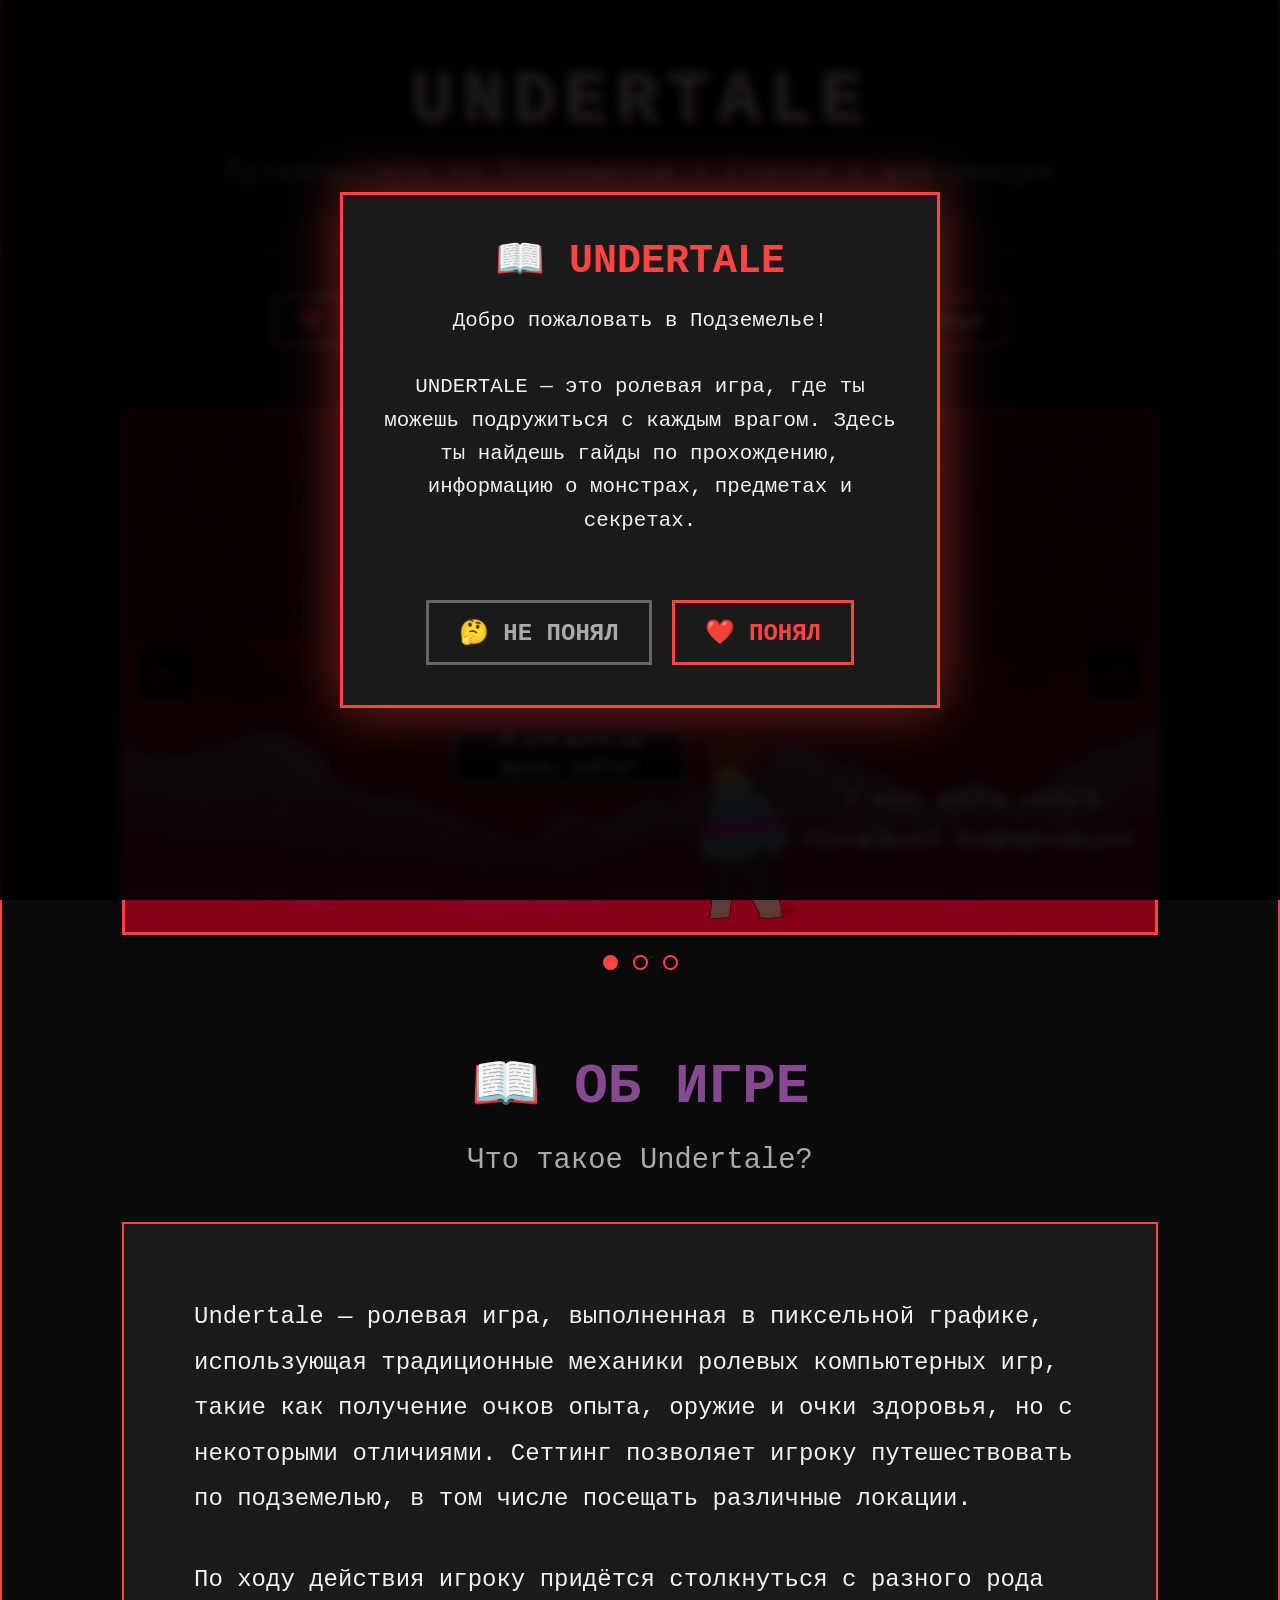
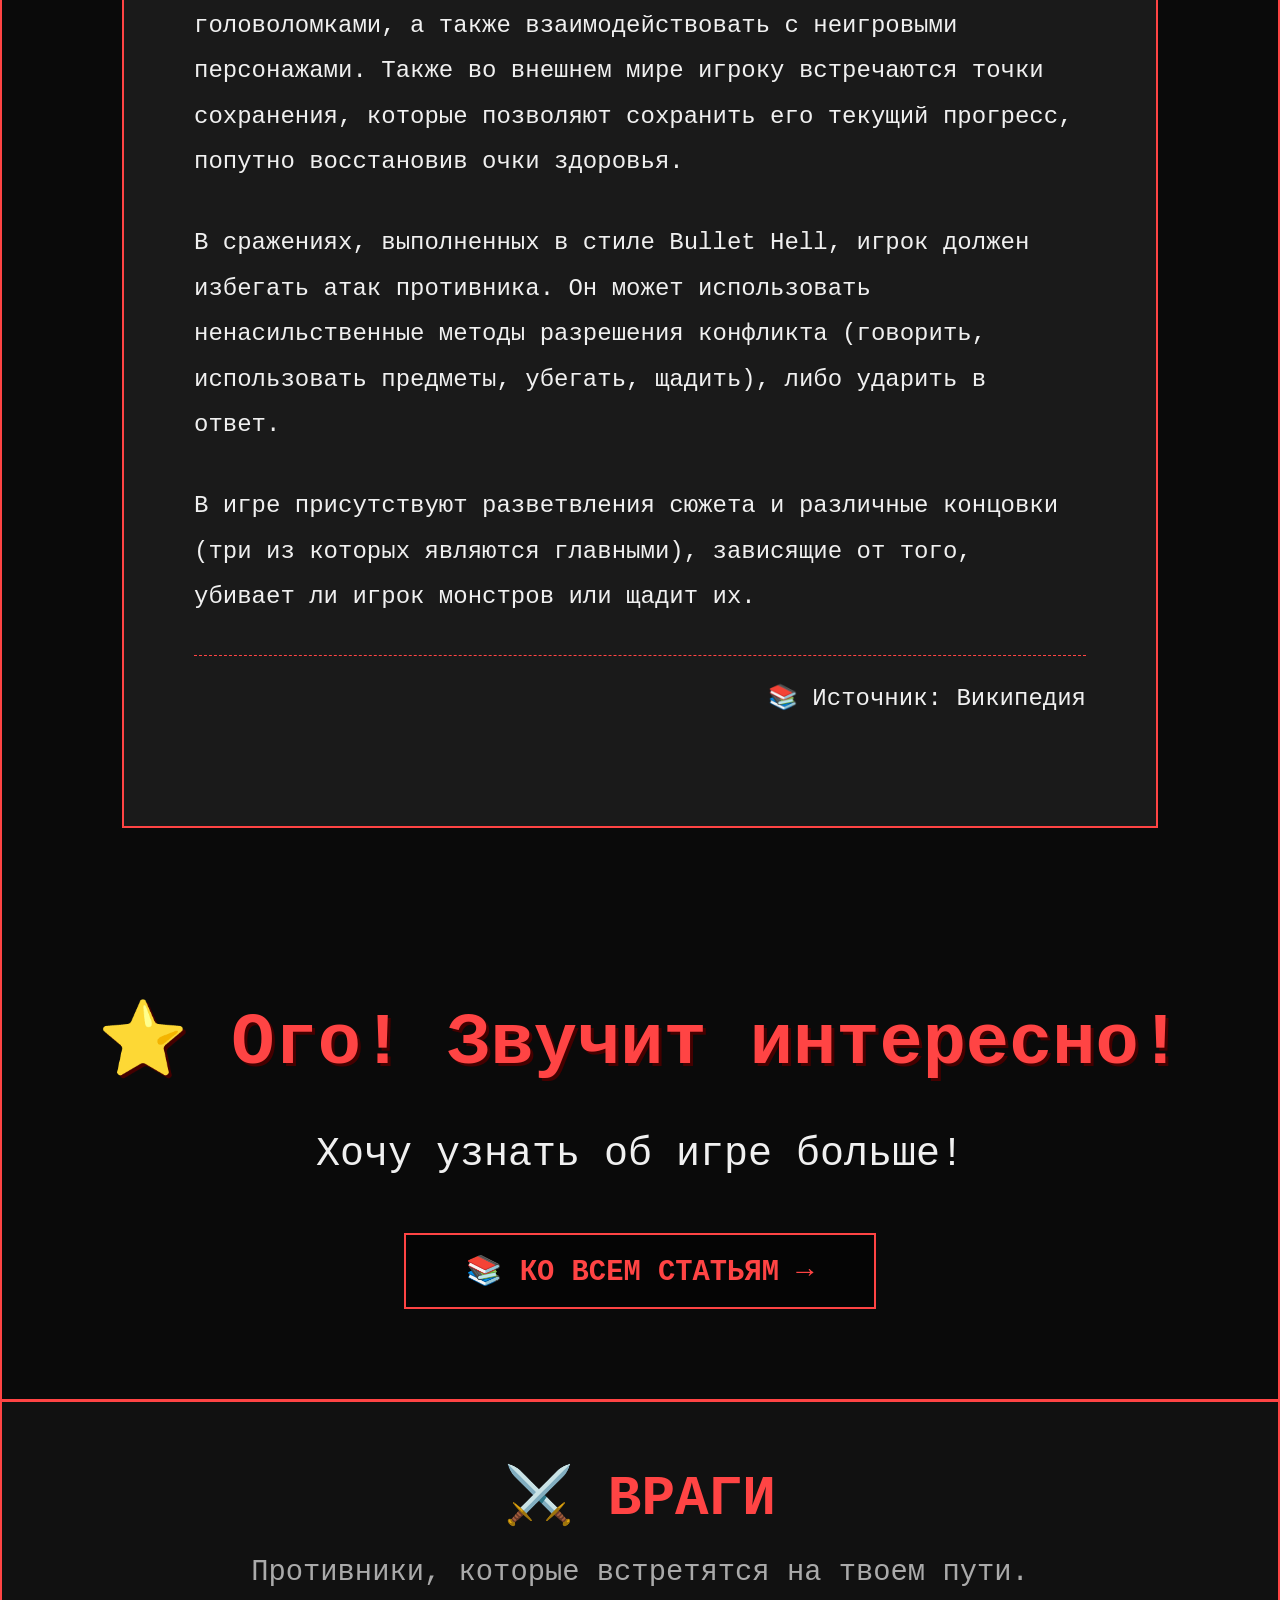
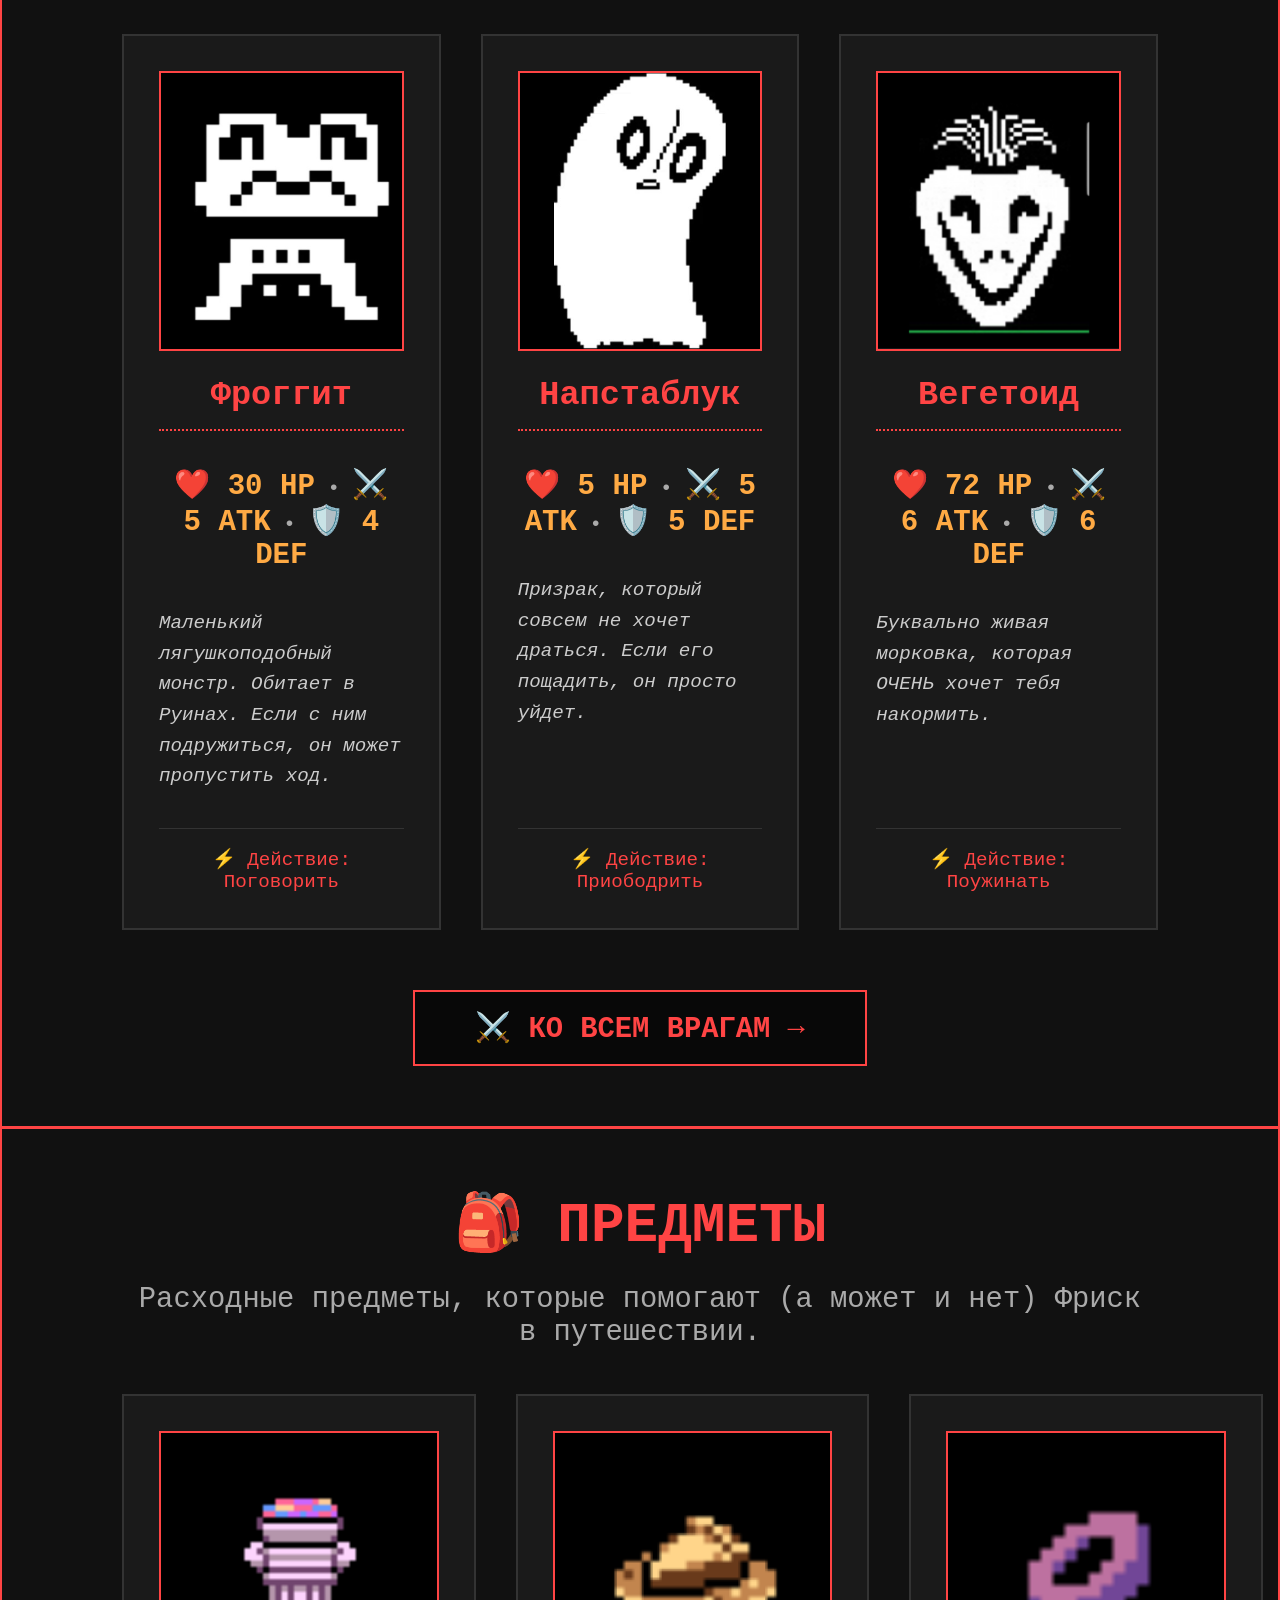
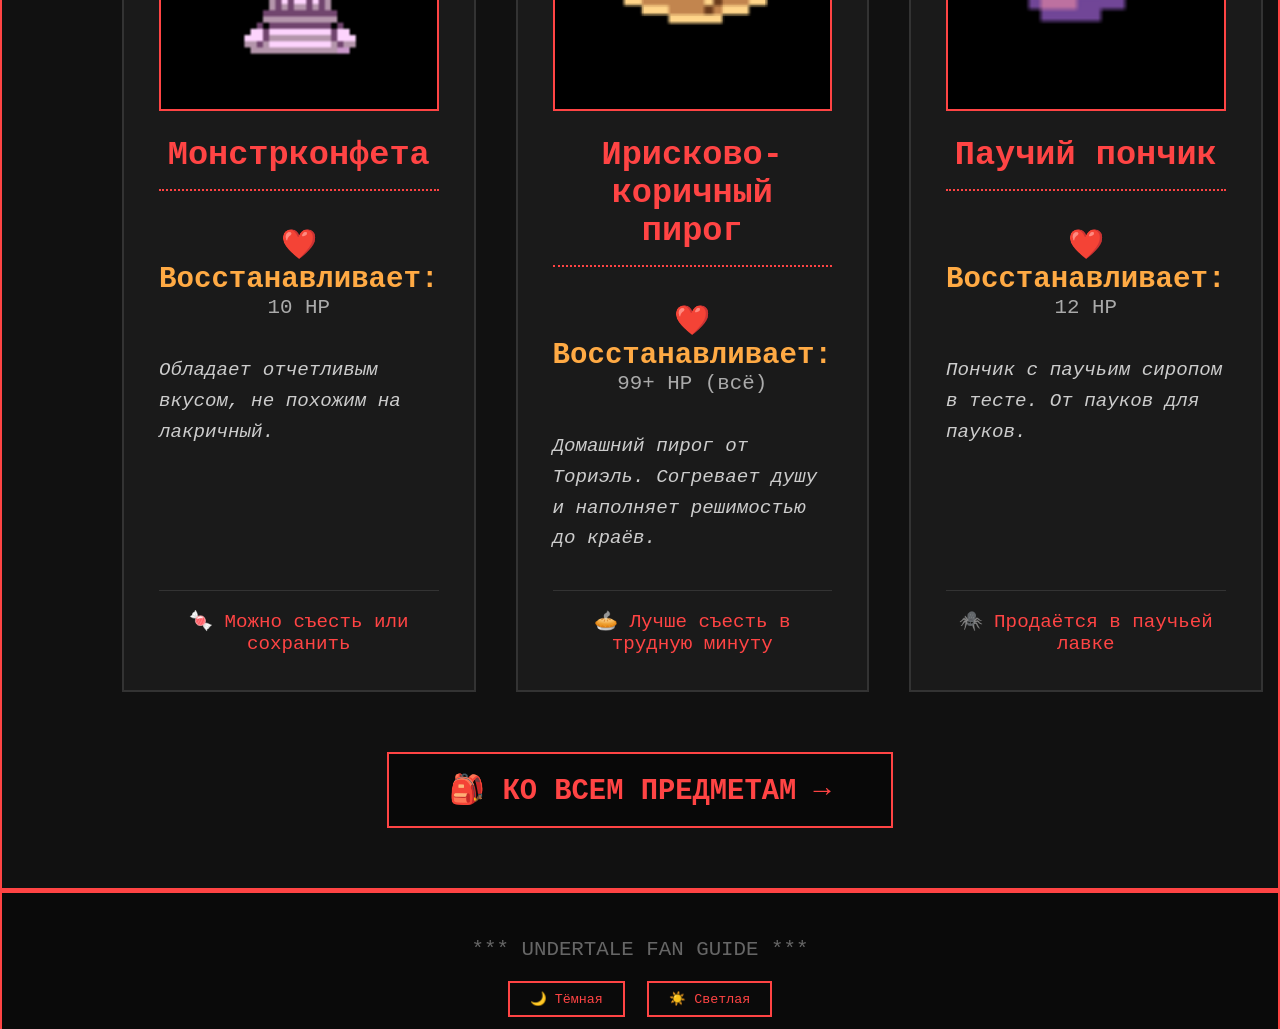
==== commit 1c50e678: "Update index.html" ====
--- a/index.html
+++ b/index.html
@@ -145,7 +145,7 @@
                 </div>
 
                 <div class="enemy-card">
-                    <div class="enemy-image" style="background-image: url('images/вегетоид спрайт.png');"></div>
+                    <div class="enemy-image" style="background-image: url('images/вегетоид спрайт.PNG');"></div>
                     <h3>Вегетоид</h3>
                     <div class="enemy-stats">
                         <span>❤️ 72 HP</span> • <span>⚔️ 6 ATK</span> • <span>🛡️ 6 DEF</span>
@@ -382,4 +382,5 @@
     </script>
 
 </body>
-</html>+
+</html>
--- a/индекс-css.css
+++ b/индекс-css.css
@@ -65,7 +65,7 @@
 .nav-menu {
     display: flex;
     justify-content: center;
-    gap: 35px;
+    gap: 20px; /* УМЕНЬШЕНО: с 35px до 20px */
     padding: 0 120px 45px 120px;
     flex-wrap: wrap;
 }
@@ -74,24 +74,24 @@
     background: none;
     border: 3px solid #ff4444;
     color: #f0f0f0;
-    font-size: 1.5em;
-    padding: 12px 25px;
+    font-size: 1.3em; /* УМЕНЬШЕНО: с 1.5em до 1.3em */
+    padding: 8px 20px; /* УМЕНЬШЕНО: с 12px 25px до 8px 20px */
     cursor: pointer;
     display: flex;
     align-items: center;
-    gap: 10px;
+    gap: 8px; /* УМЕНЬШЕНО: с 10px до 8px */
     transition: all 0.2s ease;
     text-transform: uppercase;
     font-weight: bold;
     background-color: rgba(0, 0, 0, 0.8);
-    min-width: 150px;
+    min-width: 120px; /* УМЕНЬШЕНО: с 150px до 120px */
     justify-content: center;
     text-decoration: none;
 }
 
 .nav-btn.heart-btn {
     color: #ff4444;
-    font-size: 1.6em;
+    font-size: 1.4em; /* УМЕНЬШЕНО: с 1.6em до 1.4em */
     border-color: #ff8888;
 }
 
@@ -345,4 +345,5 @@
     .call-content p {
         font-size: 1.5em;
     }
-}+
+}
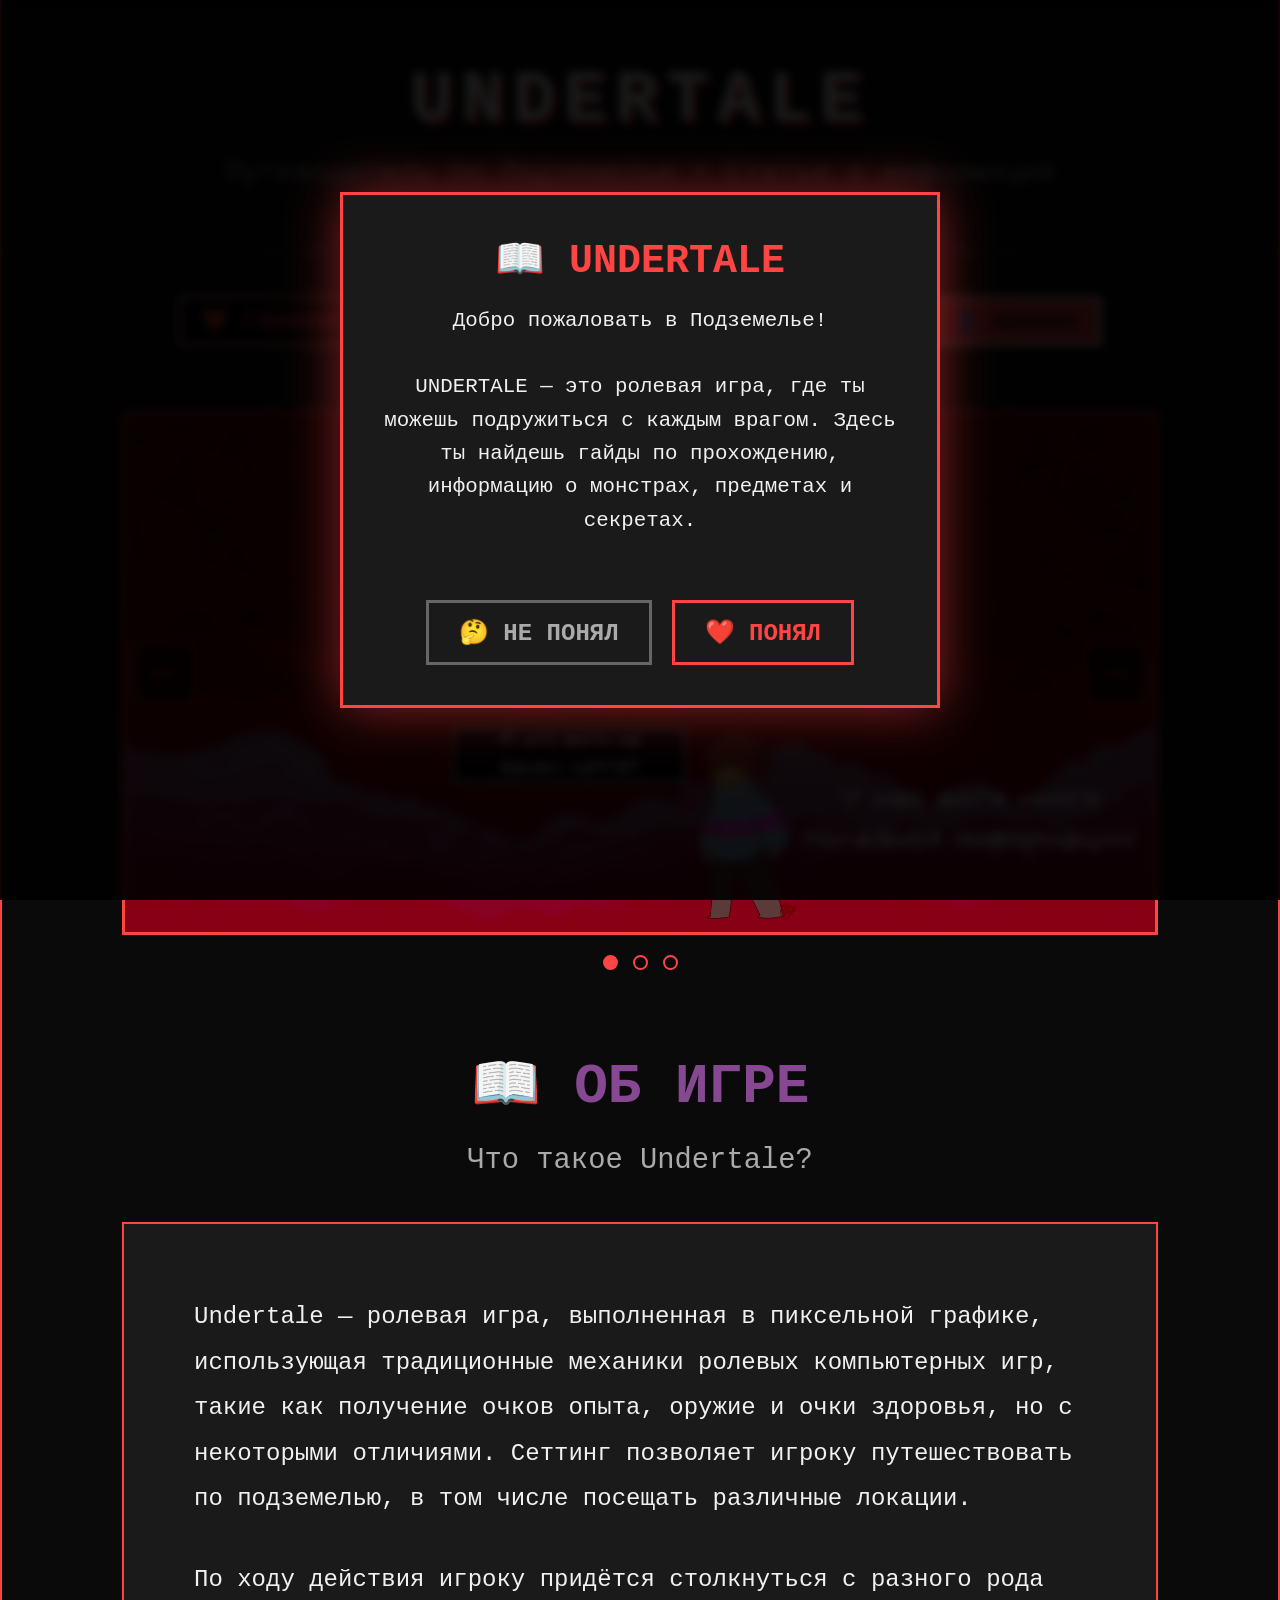
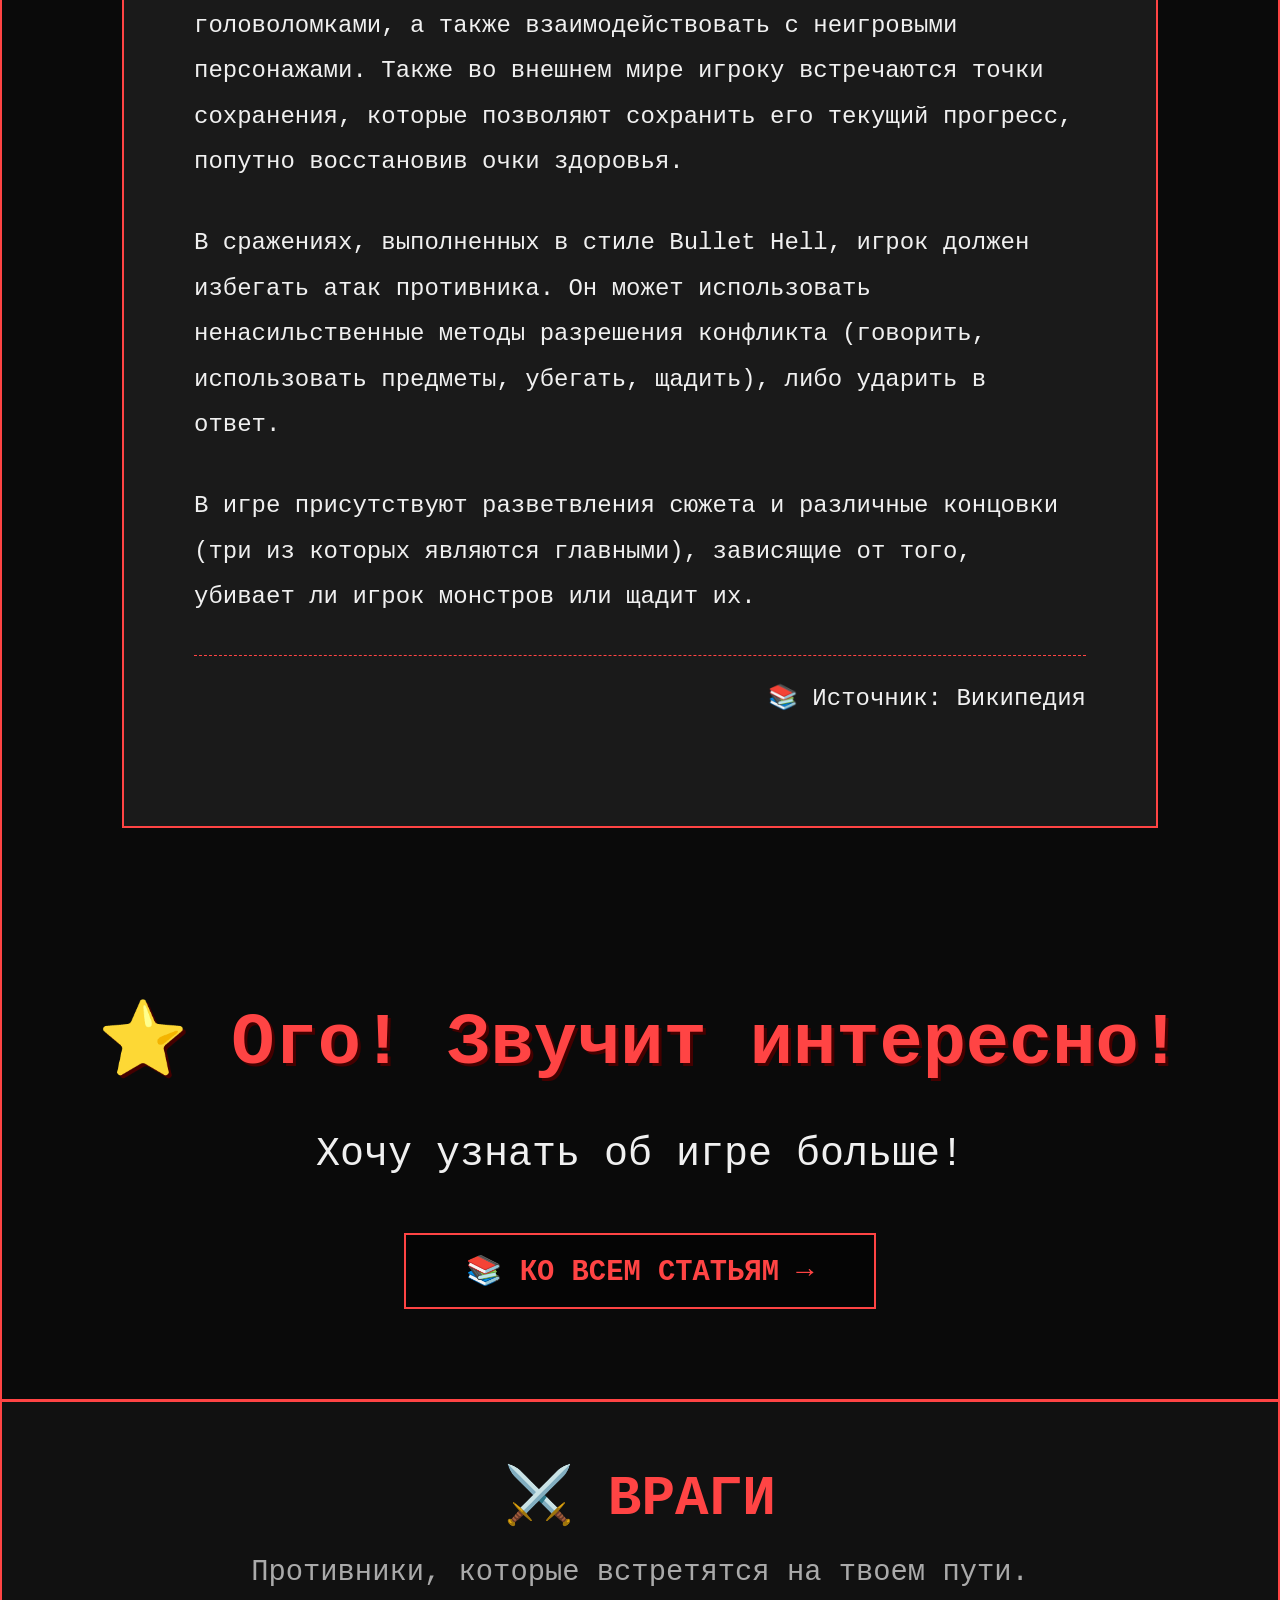
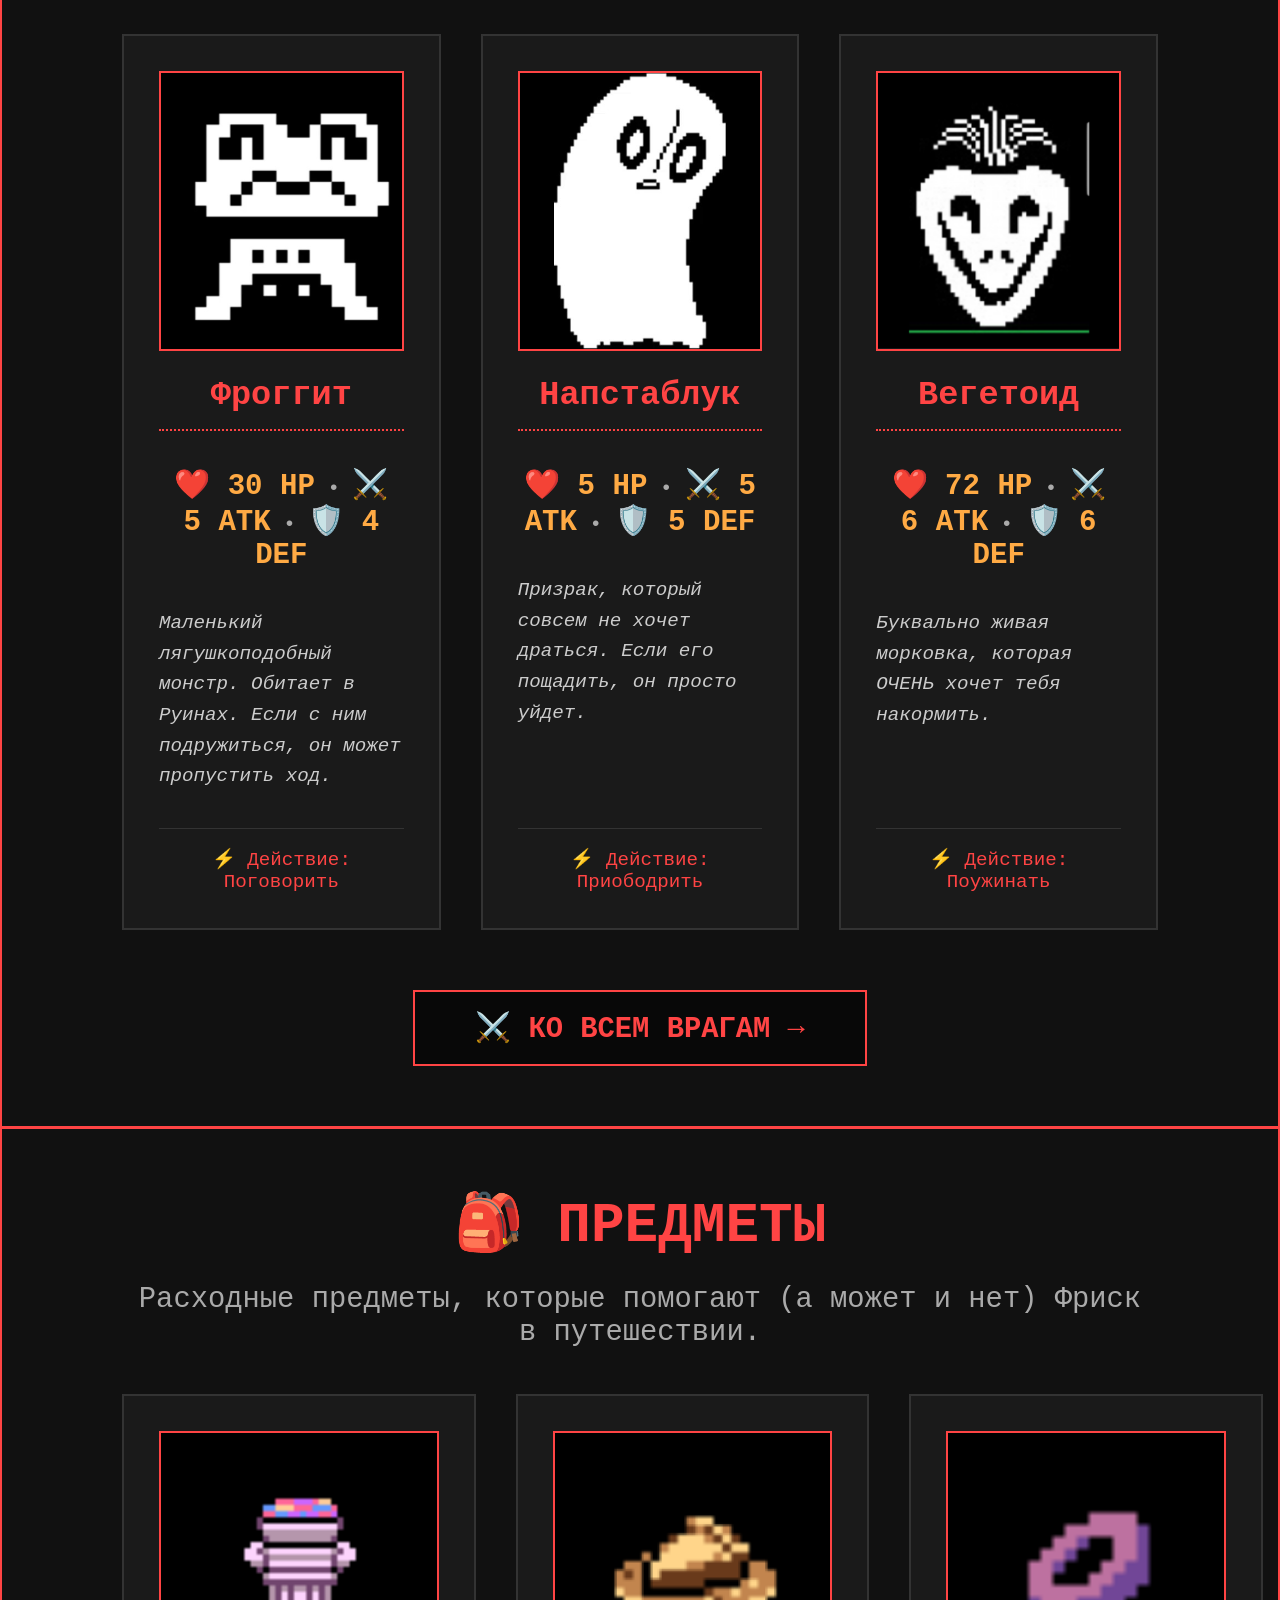
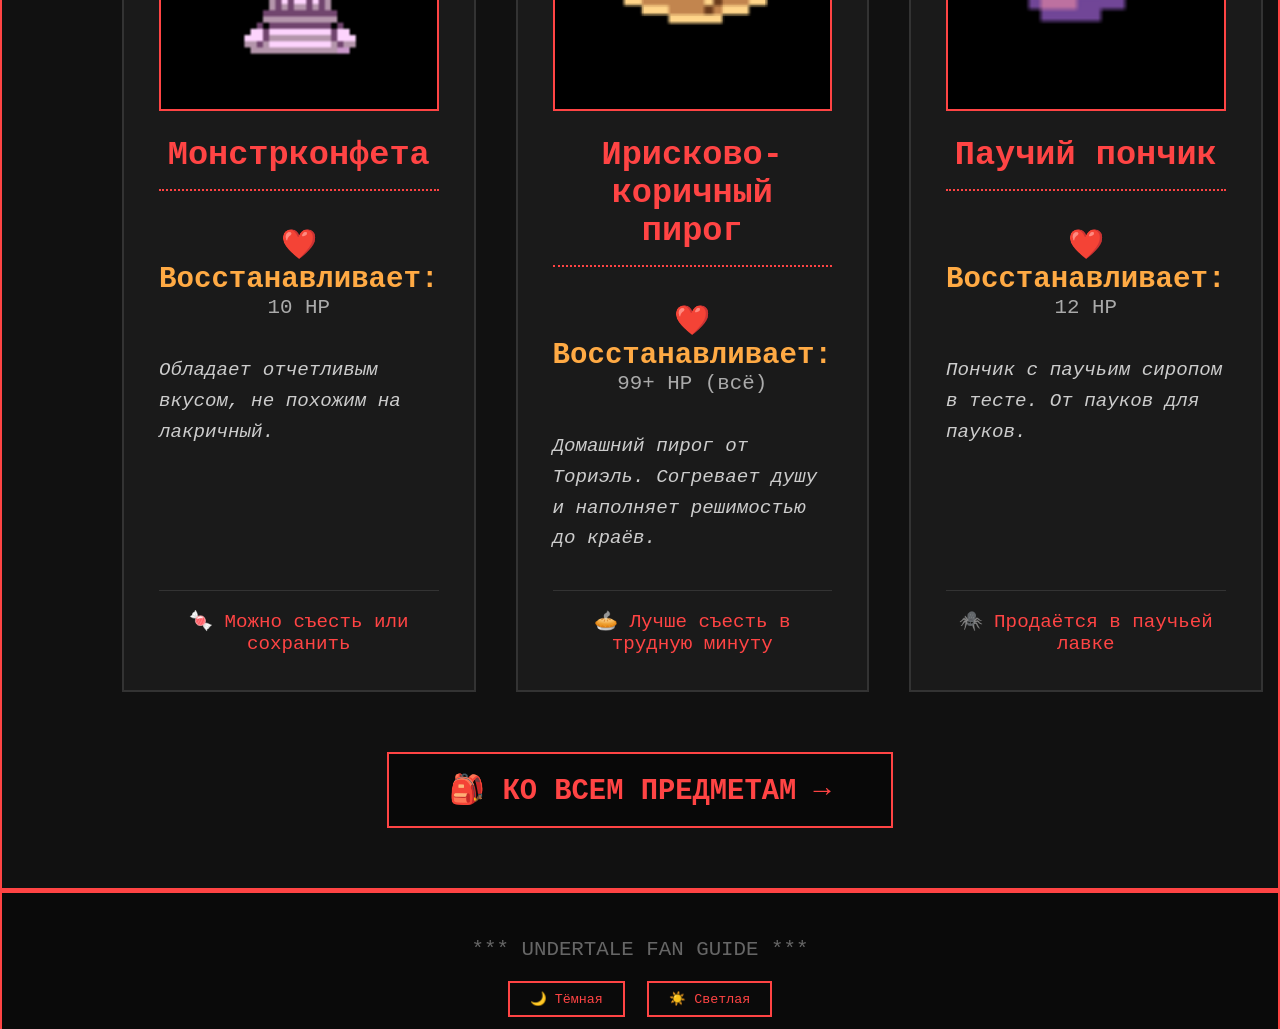
==== commit c44850a2: "Update index.html" ====
--- a/index.html
+++ b/index.html
@@ -21,6 +21,7 @@
     <link rel="stylesheet" href="css-слайдер.css">
     <link rel="stylesheet" href="индекс-css.css">
     <link rel="stylesheet" href="светлая-тема.css">
+    <link rel="stylesheet" href="adaptive.css">
 
 </head>
 <body>
@@ -40,6 +41,7 @@
             <a href="enemies.html" class="nav-btn">⚔️ ВРАГИ</a>
             <a href="items.html" class="nav-btn">🎒 ПРЕДМЕТЫ</a>
             <a href="articles.html" class="nav-btn">📚 СТАТЬИ</a>
+            <a href="account.html" class="nav-btn active">👤 АККАУНТ</a>
         </div>
 
         <!-- КОНТЕНТ ГЛАВНОЙ - СЛАЙДЕР -->
@@ -384,3 +386,5 @@
 </body>
 
 </html>
+
+
--- a/adaptive.css
+++ b/adaptive.css
@@ -0,0 +1,298 @@
+/* ===== АДАПТАЦИЯ ДЛЯ МОБИЛЬНЫХ УСТРОЙСТВ ===== */
+
+/* Планшеты и маленькие ноутбуки */
+@media (max-width: 1024px) {
+    .wide-container {
+        max-width: 95% !important;
+    }
+    
+    .header {
+        padding: 30px 40px !important;
+    }
+    
+    .header h1 {
+        font-size: 3em !important;
+    }
+}
+
+/* Телефоны (горизонтальная ориентация) */
+@media (max-width: 768px) {
+    /* ШАПКА */
+    .header {
+        padding: 20px 20px !important;
+        margin-bottom: 20px;
+    }
+
+    .header h1 {
+        font-size: 2.2em !important;
+        letter-spacing: 4px;
+        text-shadow: 2px 2px 0 #ff4444;
+    }
+
+    .header p {
+        font-size: 1em !important;
+        line-height: 1.4;
+    }
+
+    /* НАВИГАЦИЯ */
+    .nav-menu {
+        gap: 10px !important;
+        padding: 0 15px 20px 15px !important;
+    }
+
+    .nav-btn {
+        font-size: 1em !important;
+        padding: 8px 12px !important;
+        min-width: 100px !important;
+    }
+
+    /* ОСНОВНОЙ КОНТЕНТ */
+    .content,
+    .main-page-content,
+    .about-block {
+        padding: 20px 20px 30px 20px !important;
+    }
+
+    /* ЗАГОЛОВКИ */
+    .page-title,
+    .section-title,
+    .about-title {
+        font-size: 2em !important;
+    }
+
+    .page-description,
+    .section-subtitle,
+    .about-subtitle {
+        font-size: 1.2em !important;
+    }
+
+    /* СЕТКИ КАРТОЧЕК */
+    .enemies-grid,
+    .items-grid,
+    .articles-grid {
+        grid-template-columns: 1fr !important;
+        gap: 20px !important;
+    }
+
+    /* КАРТОЧКИ */
+    .enemy-card,
+    .item-card,
+    .article-card {
+        padding: 20px !important;
+    }
+
+    .enemy-image,
+    .item-image,
+    .article-image {
+        height: 200px !important;
+    }
+
+    .enemy-card h3,
+    .item-card h3,
+    .article-card h3 {
+        font-size: 1.5em !important;
+    }
+
+    /* ФУТЕР */
+    .footer {
+        padding: 20px 20px !important;
+        font-size: 0.9em !important;
+    }
+
+    .footer button {
+        padding: 6px 15px !important;
+        font-size: 0.9em !important;
+    }
+
+    /* РАЗДЕЛ-ПРИЗЫВ */
+    .call-section {
+        padding: 40px 20px !important;
+    }
+
+    .call-content h2 {
+        font-size: 2.5em !important;
+        margin-bottom: 20px;
+    }
+
+    .call-content p {
+        font-size: 1.5em !important;
+        margin-bottom: 25px;
+    }
+
+    .view-all-btn {
+        font-size: 1.2em !important;
+        padding: 12px 30px !important;
+    }
+
+    /* КНОПКИ ПЕРЕКЛЮЧЕНИЯ ТЕМ */
+    .footer button {
+        display: block;
+        width: 80%;
+        margin: 5px auto !important;
+    }
+}
+
+/* Маленькие телефоны (вертикальная ориентация) */
+@media (max-width: 480px) {
+    .header h1 {
+        font-size: 1.8em !important;
+        letter-spacing: 2px;
+    }
+
+    .header p {
+        font-size: 0.85em !important;
+    }
+
+    .nav-menu {
+        flex-direction: column !important;
+        align-items: center;
+    }
+
+    .nav-btn {
+        width: 90% !important;
+        max-width: 250px;
+        font-size: 0.95em !important;
+    }
+
+    .page-title,
+    .section-title,
+    .about-title {
+        font-size: 1.6em !important;
+    }
+
+    .enemy-card h3,
+    .item-card h3,
+    .article-card h3 {
+        font-size: 1.3em !important;
+    }
+
+    .enemy-stats,
+    .item-stats {
+        font-size: 0.9em !important;
+        flex-wrap: wrap;
+        justify-content: center;
+    }
+
+    .enemy-description,
+    .item-description,
+    .article-preview {
+        font-size: 0.9em !important;
+    }
+
+    .call-content h2 {
+        font-size: 2em !important;
+    }
+
+    .call-content p {
+        font-size: 1.2em !important;
+    }
+
+    .view-all-btn {
+        font-size: 1em !important;
+        padding: 10px 20px !important;
+    }
+}
+
+
+/* ===== АДАПТАЦИЯ ДЛЯ ГЛАВНОЙ СТРАНИЦЫ ===== */
+
+@media (max-width: 768px) {
+    .slider {
+        padding-bottom: 56.25% !important; /* Соотношение сторон 16:9 */
+    }
+
+    .slider-btn {
+        width: 40px !important;
+        height: 40px !important;
+        font-size: 2em !important;
+    }
+
+    .dot {
+        width: 12px !important;
+        height: 12px !important;
+    }
+
+    .about-content {
+        padding: 30px 20px !important;
+    }
+
+    .about-content p {
+        font-size: 1.1em !important;
+        line-height: 1.6;
+    }
+}
+
+@media (max-width: 480px) {
+    .slider-btn {
+        width: 35px !important;
+        height: 35px !important;
+        font-size: 1.5em !important;
+    }
+
+    .dot {
+        width: 10px !important;
+        height: 10px !important;
+    }
+
+}
+
+/* ===== АДАПТАЦИЯ ДЛЯ СТРАНИЦ СО СТАТЬЯМИ ===== */
+
+@media (max-width: 768px) {
+    .article-content {
+        padding: 20px 20px 30px 20px !important;
+    }
+
+    .article-title {
+        font-size: 1.8em !important;
+    }
+
+    .article-subtitle {
+        font-size: 1.5em !important;
+        padding-left: 15px !important;
+    }
+
+    .article-text {
+        font-size: 1.1em !important;
+    }
+
+    .gif-container {
+        padding: 15px !important;
+    }
+
+    .gif-container img {
+        height: auto !important;
+        max-height: 200px !important;
+    }
+
+    .gif-caption {
+        font-size: 0.9em !important;
+    }
+
+    .back-link {
+        font-size: 1em !important;
+        padding: 8px 20px !important;
+    }
+}
+
+@media (max-width: 480px) {
+    .article-title {
+        font-size: 1.5em !important;
+    }
+
+    .article-subtitle {
+        font-size: 1.3em !important;
+    }
+
+    .article-text {
+        font-size: 1em !important;
+    }
+
+    .gif-container {
+        margin: 20px 0 !important;
+    }
+
+    .gif-container img {
+        max-height: 150px !important;
+    }
+}
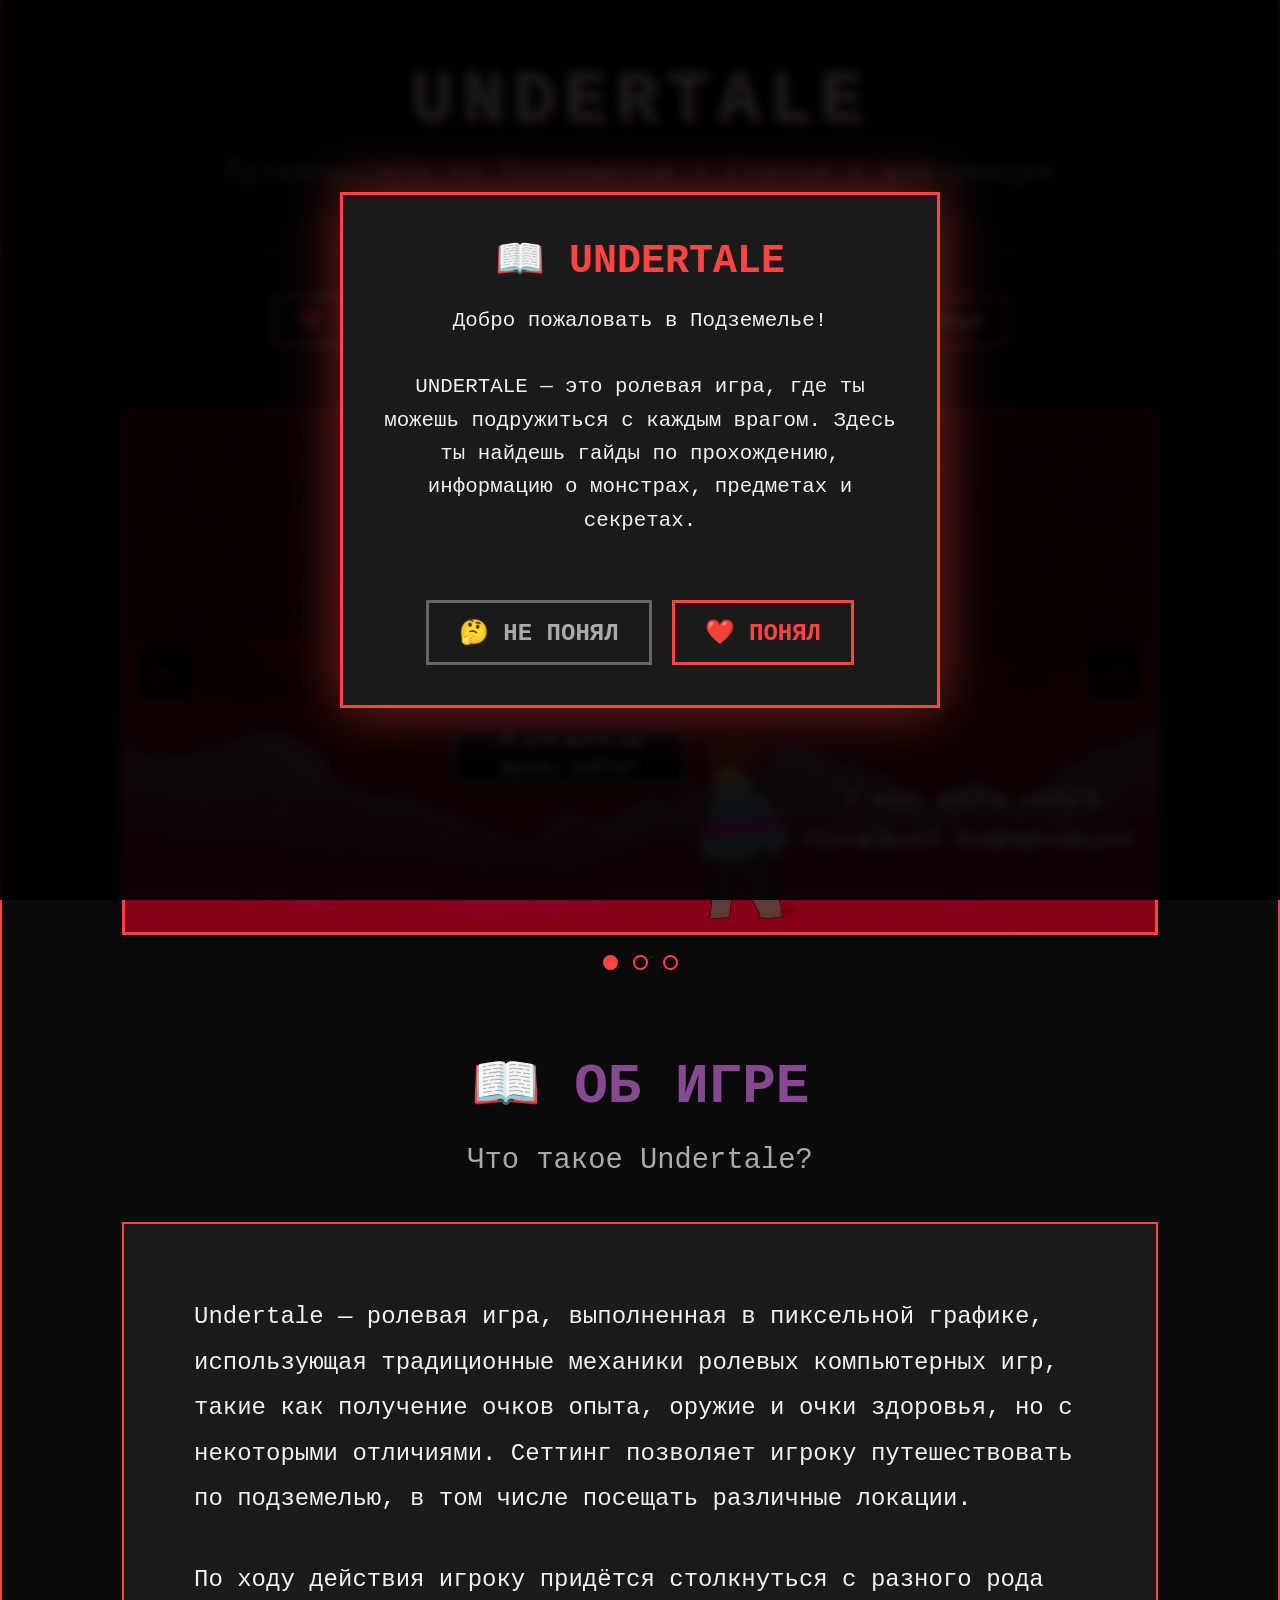
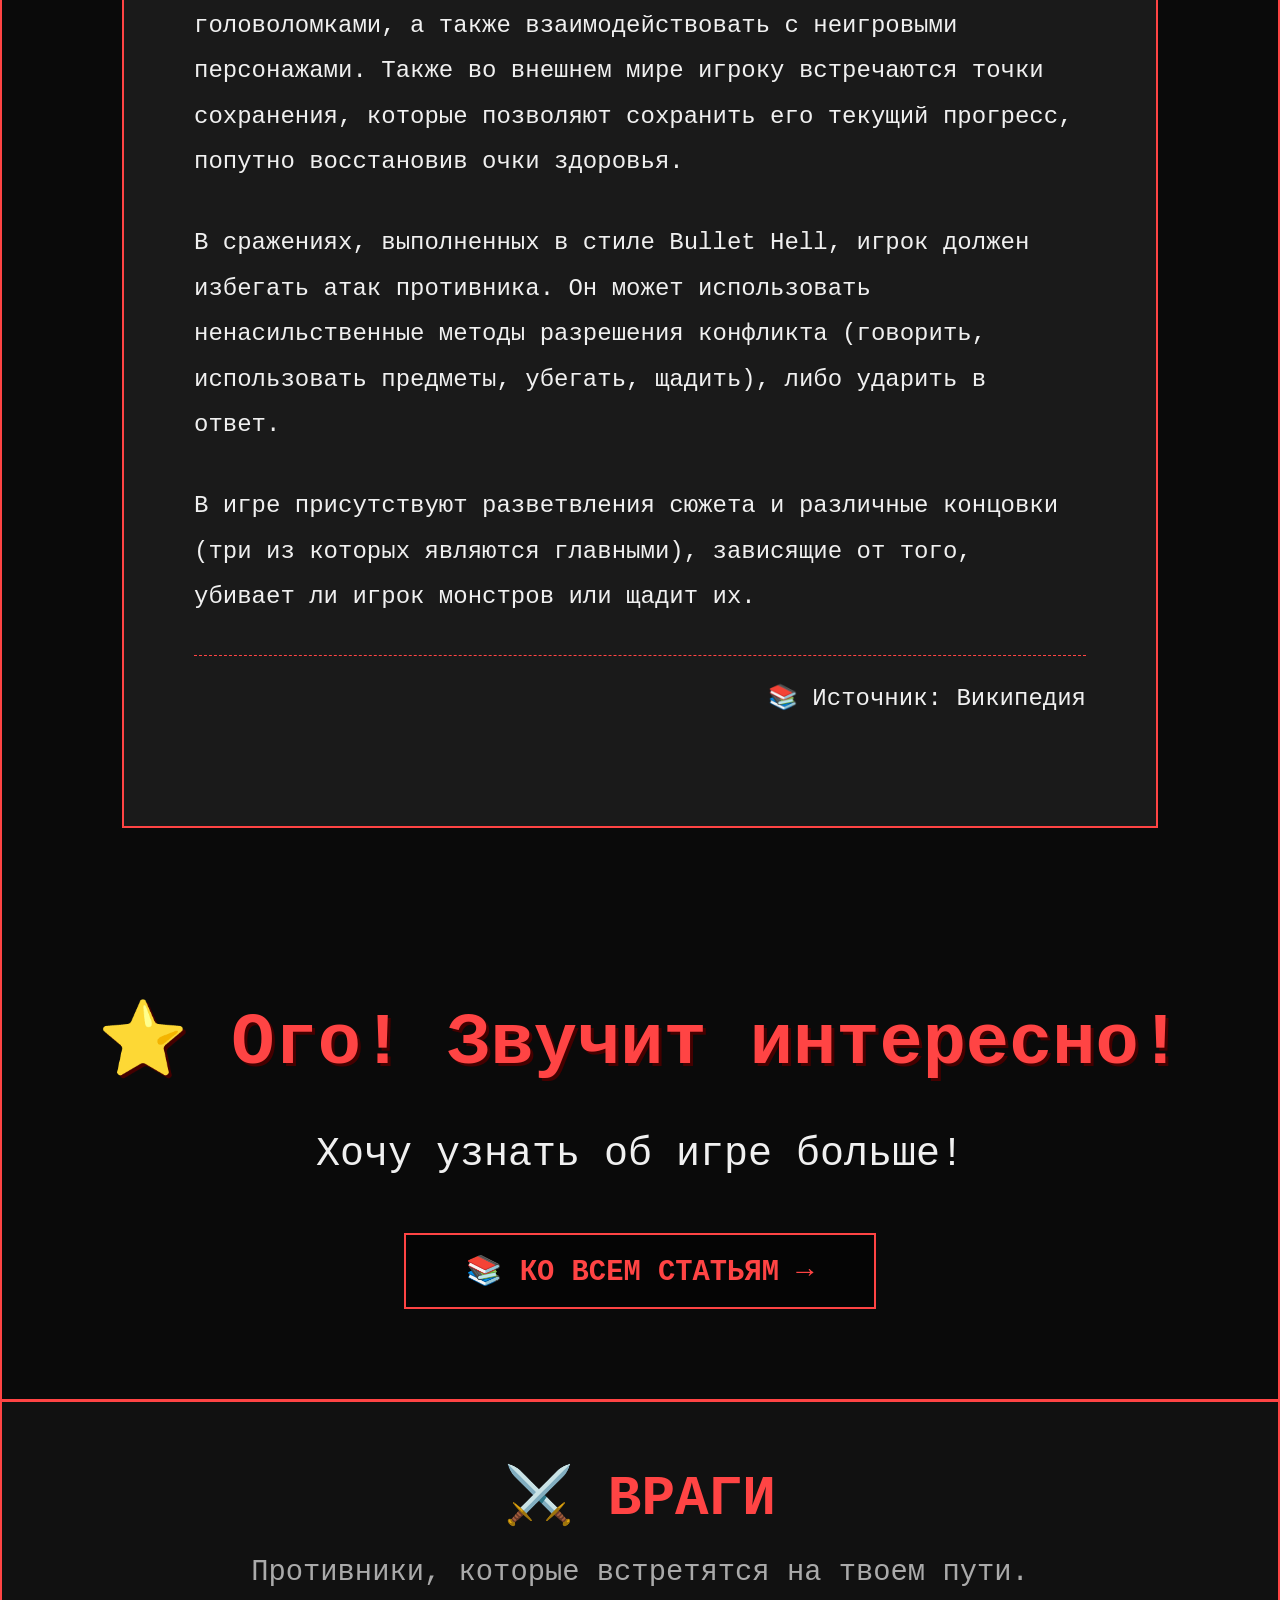
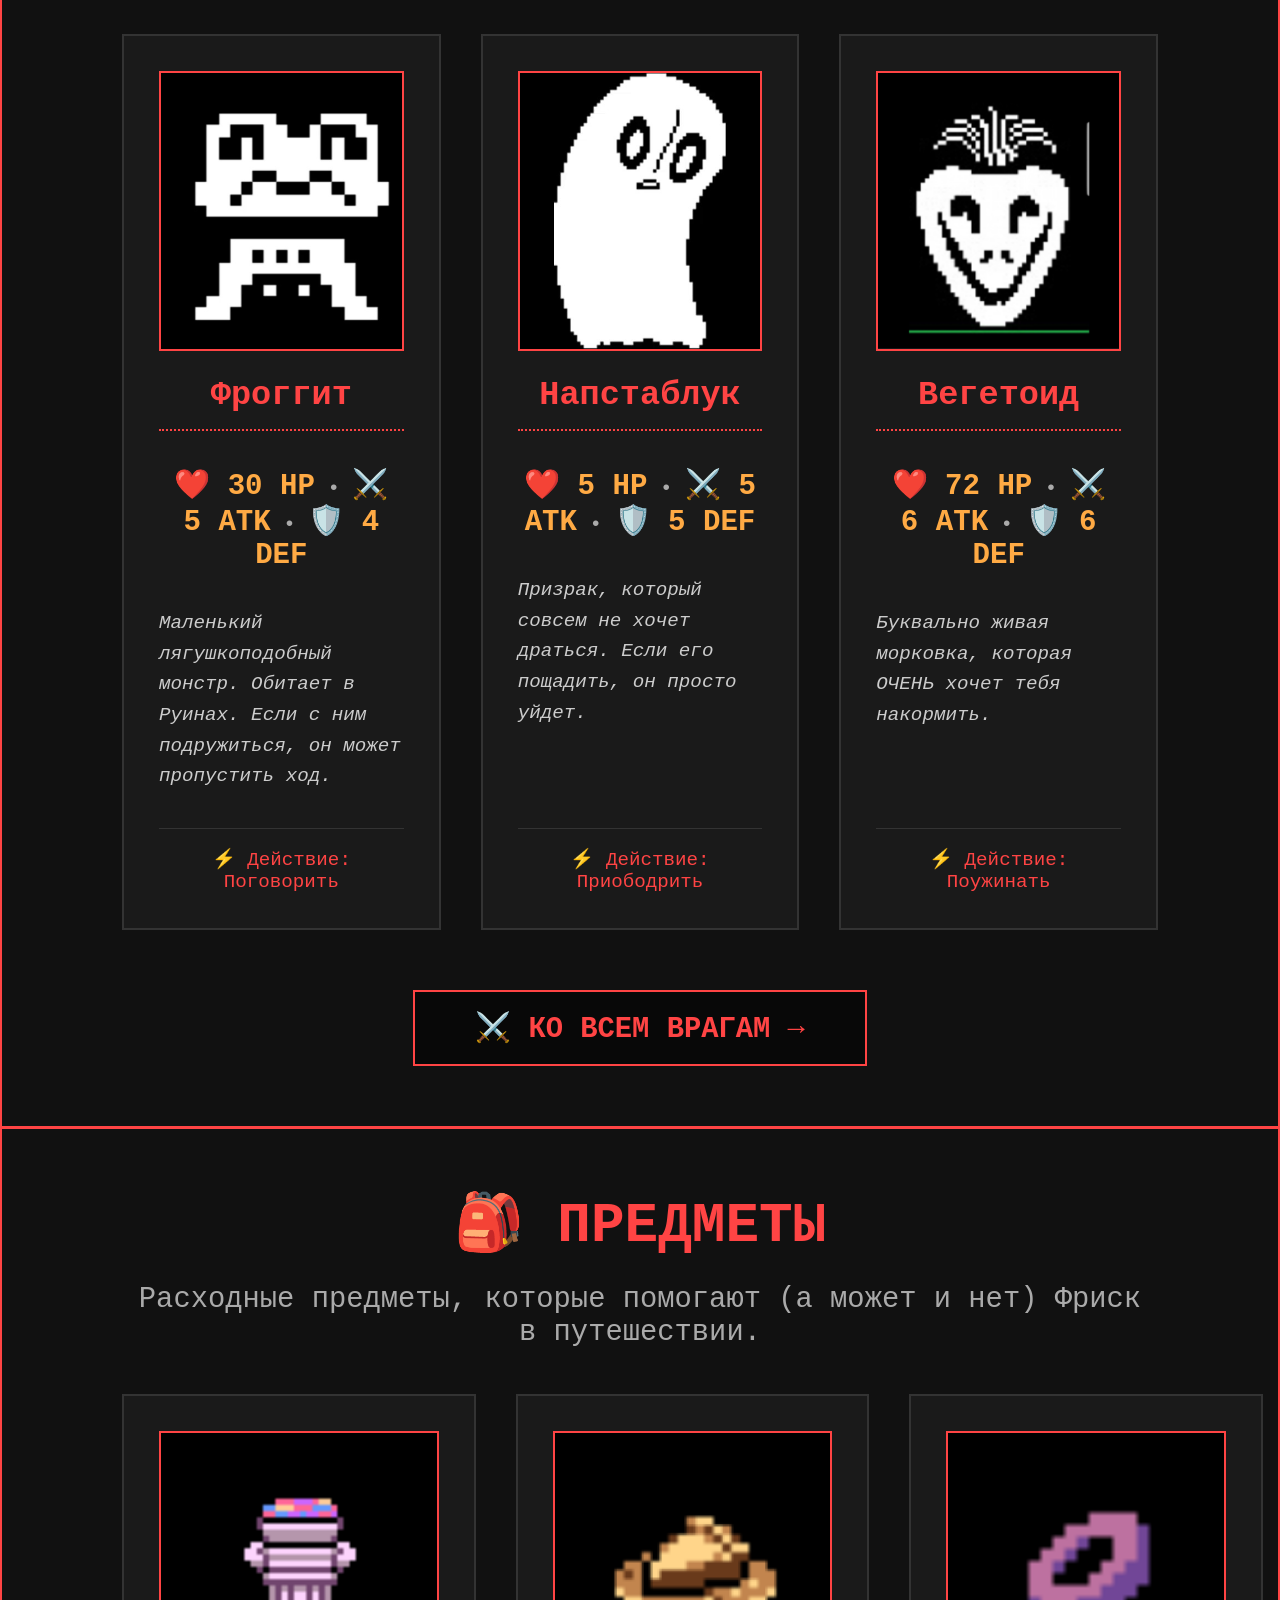
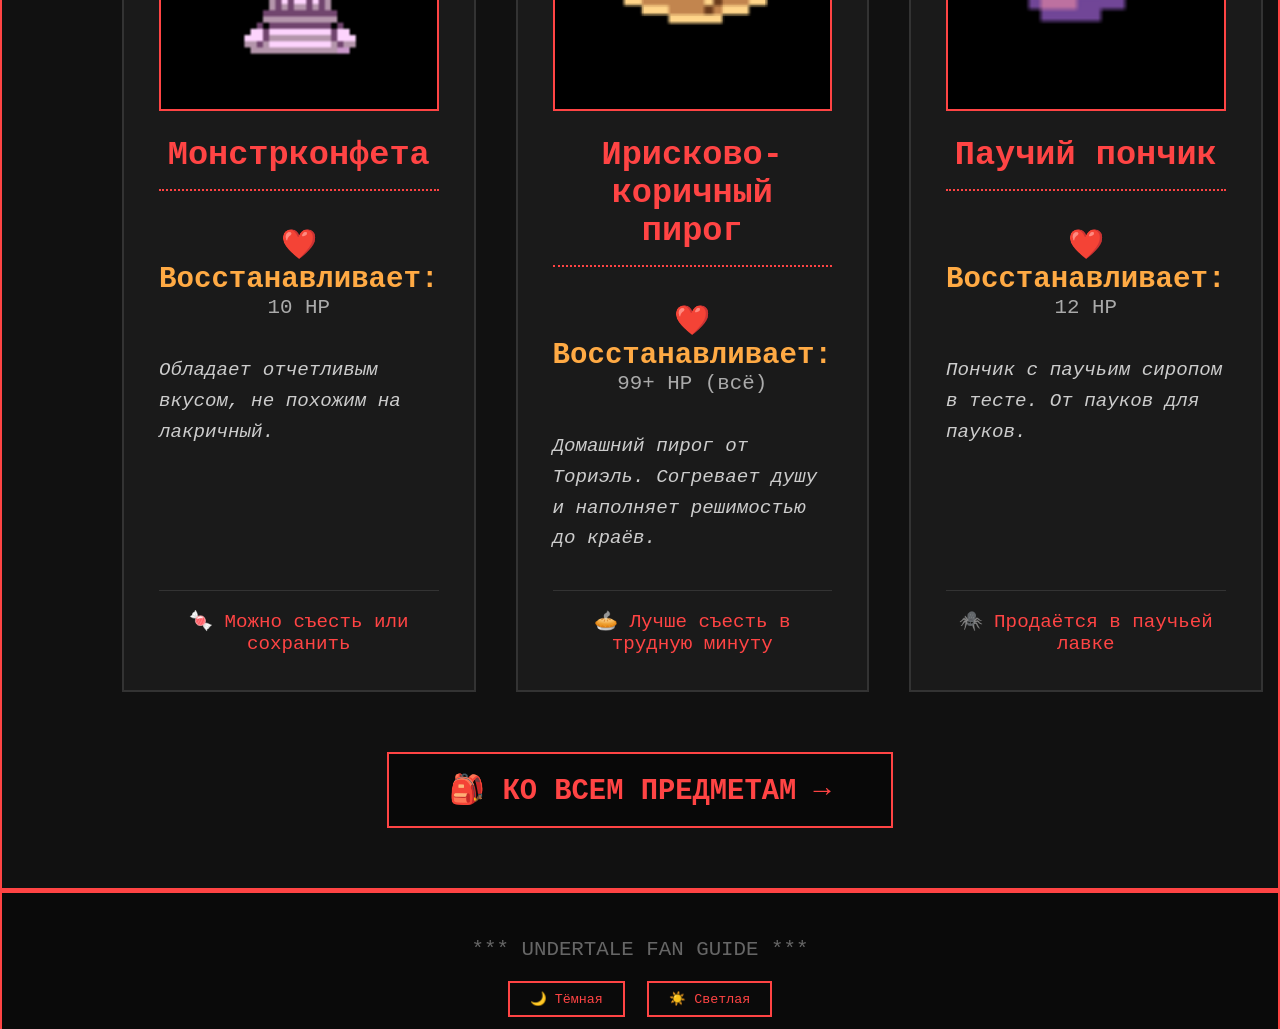
==== commit f0fe3c6f: "Update index.html" ====
--- a/index.html
+++ b/index.html
@@ -41,7 +41,6 @@
             <a href="enemies.html" class="nav-btn">⚔️ ВРАГИ</a>
             <a href="items.html" class="nav-btn">🎒 ПРЕДМЕТЫ</a>
             <a href="articles.html" class="nav-btn">📚 СТАТЬИ</a>
-            <a href="account.html" class="nav-btn active">👤 АККАУНТ</a>
         </div>
 
         <!-- КОНТЕНТ ГЛАВНОЙ - СЛАЙДЕР -->
@@ -388,3 +387,4 @@
 </html>
 
 
+
